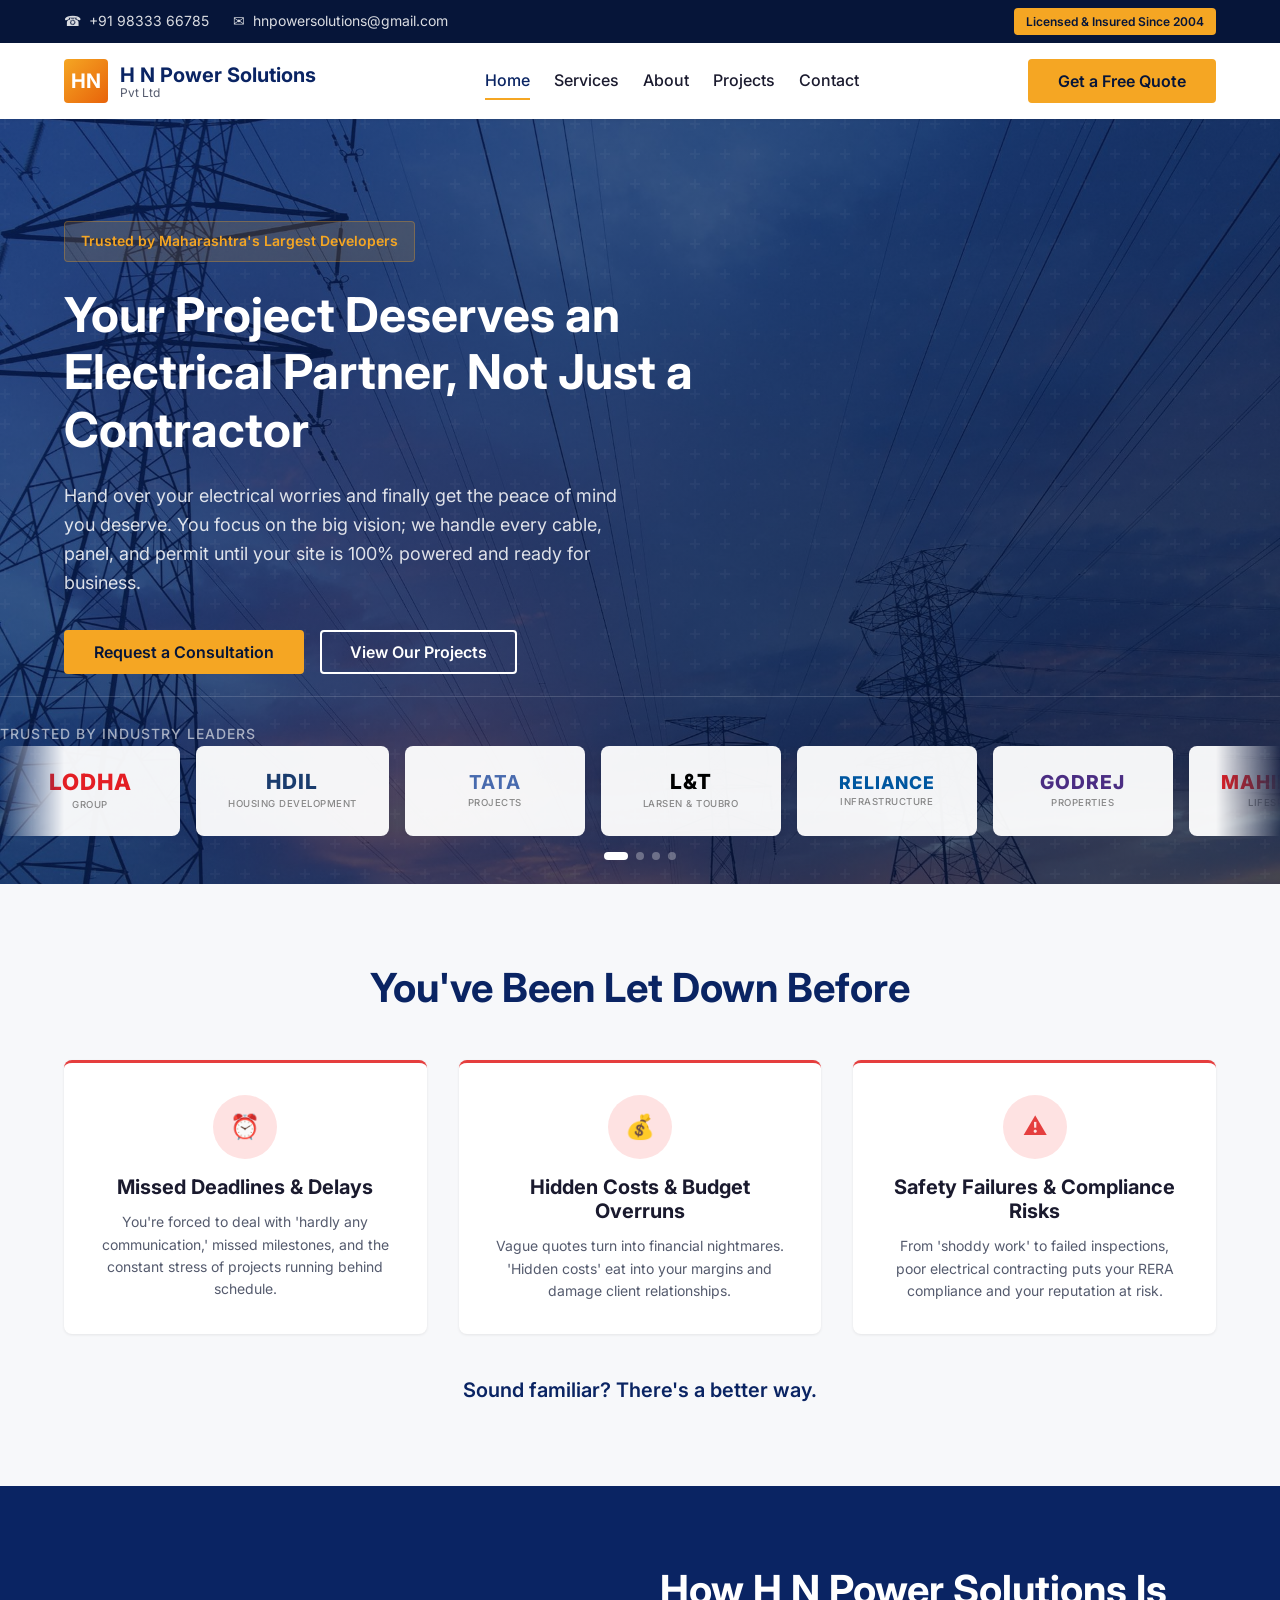
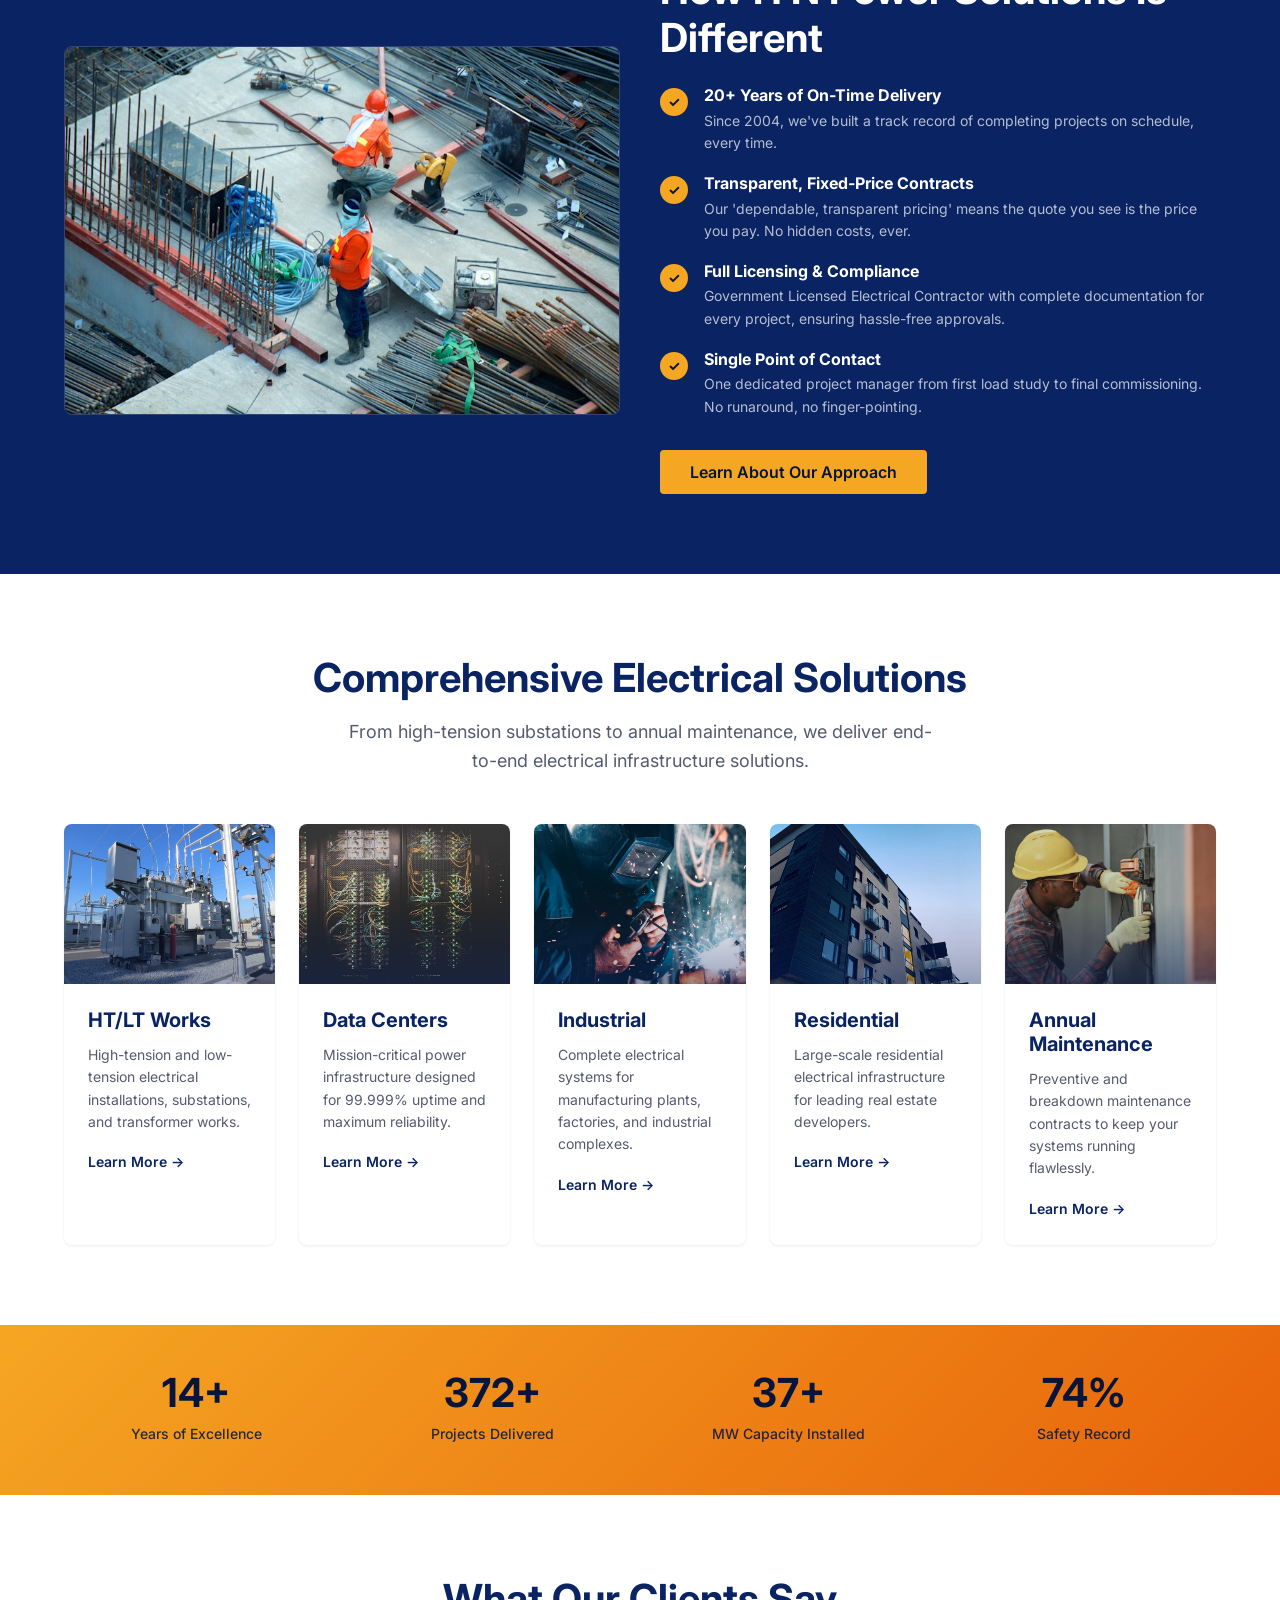
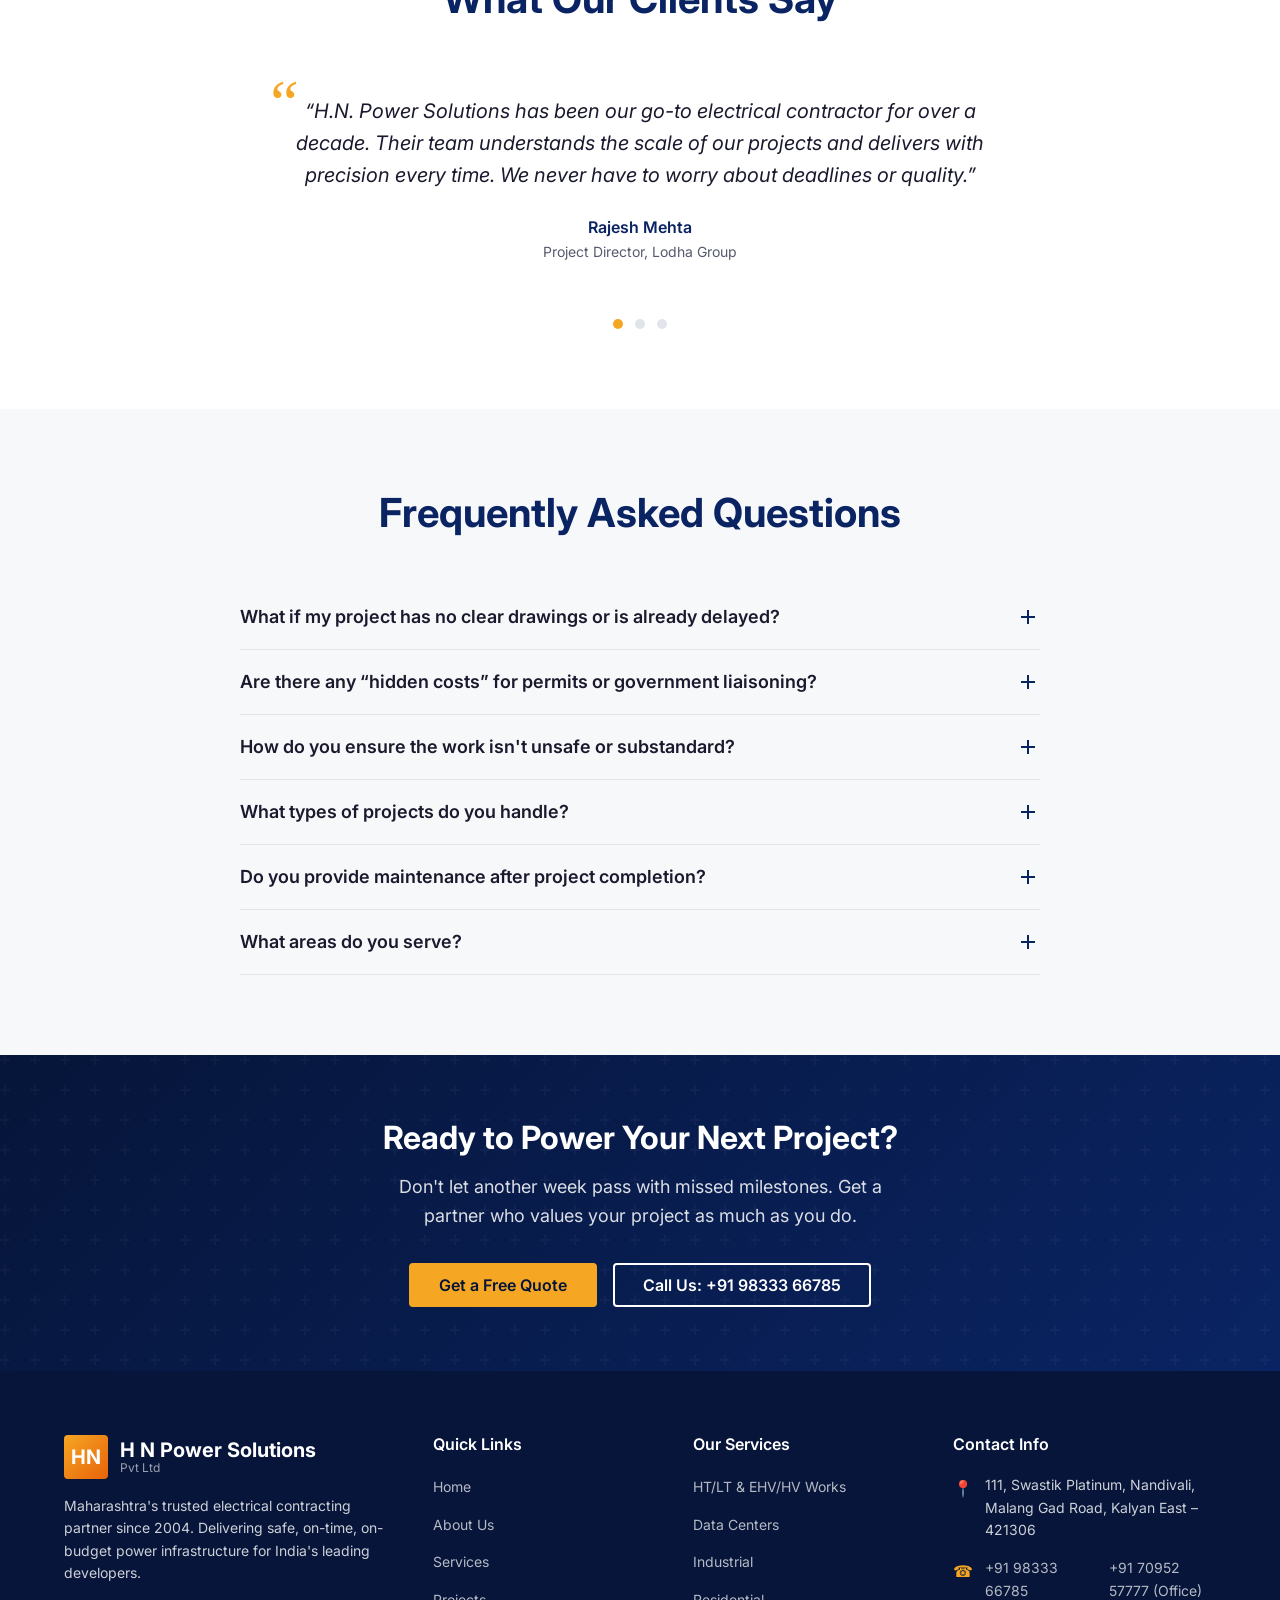
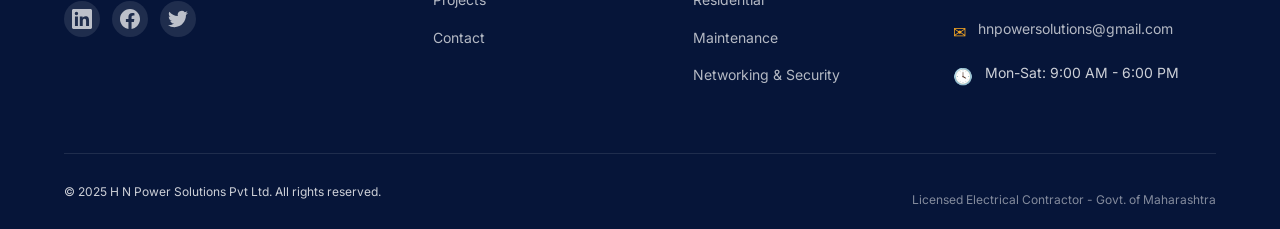
==== index.html @ a81ec9ca "main" ====
<!DOCTYPE html>
<html lang="en">
<head>
  <meta charset="UTF-8">
  <meta name="viewport" content="width=device-width, initial-scale=1.0">
  <meta name="description" content="H N Power Solutions Pvt Ltd - Maharashtra's trusted electrical contracting partner since 2004. HT/LT installations, data centers, industrial & residential electrical infrastructure.">
  <meta name="keywords" content="electrical contractor Mumbai, HT LT installations, electrical infrastructure Maharashtra, data center power, industrial electrical, residential electrical contractor">
  <meta name="author" content="H N Power Solutions Pvt Ltd">
  <meta name="robots" content="index, follow">

  <!-- Open Graph -->
  <meta property="og:title" content="H N Power Solutions Pvt Ltd - Trusted Electrical Contractor Since 2004">
  <meta property="og:description" content="Maharashtra's trusted electrical contracting partner. HT/LT installations, data centers, industrial & residential electrical infrastructure. 20+ years of on-time delivery.">
  <meta property="og:type" content="website">
  <meta property="og:url" content="https://www.hnpowersolutions.com/">
  <meta property="og:image" content="https://www.hnpowersolutions.com/images/og-image.jpg">
  <meta property="og:site_name" content="H N Power Solutions Pvt Ltd">
  <meta property="og:locale" content="en_IN">

  <!-- Twitter Card -->
  <meta name="twitter:card" content="summary_large_image">
  <meta name="twitter:title" content="H N Power Solutions Pvt Ltd - Trusted Electrical Contractor Since 2004">
  <meta name="twitter:description" content="Maharashtra's trusted electrical contracting partner. 20+ years of on-time delivery.">
  <meta name="twitter:image" content="https://www.hnpowersolutions.com/images/og-image.jpg">

  <title>H N Power Solutions Pvt Ltd | Trusted Electrical Contractor Since 2004</title>

  <!-- Canonical -->
  <link rel="canonical" href="https://www.hnpowersolutions.com/">

  <!-- Google Fonts -->
  <link rel="preconnect" href="https://fonts.googleapis.com">
  <link rel="preconnect" href="https://fonts.gstatic.com" crossorigin>
  <link href="https://fonts.googleapis.com/css2?family=Inter:wght@400;500;600;700&display=swap" rel="stylesheet">

  <!-- Stylesheet -->
  <link rel="stylesheet" href="css/style.css">

  <!-- JSON-LD Structured Data -->
  <script type="application/ld+json">
  {
    "@context": "https://schema.org",
    "@type": "LocalBusiness",
    "name": "H N Power Solutions Pvt Ltd",
    "description": "Maharashtra's trusted electrical contracting partner since 2004. Delivering safe, on-time, on-budget power infrastructure.",
    "url": "https://www.hnpowersolutions.com",
    "telephone": "+919833366785",
    "email": "hnpowersolutions@gmail.com",
    "foundingDate": "2004",
    "address": {
      "@type": "PostalAddress",
      "streetAddress": "111, Swastik Platinum, Nandivali, Malang Gad Road, Kalyan East",
      "addressLocality": "Thane District",
      "addressRegion": "Maharashtra",
      "postalCode": "421306",
      "addressCountry": "IN"
    },
    "geo": {
      "@type": "GeoCoordinates",
      "latitude": "19.2437",
      "longitude": "73.1355"
    },
    "openingHours": "Mo-Sa 09:00-18:00",
    "sameAs": [],
    "priceRange": "$$",
    "image": "https://www.hnpowersolutions.com/images/og-image.jpg",
    "areaServed": {
      "@type": "State",
      "name": "Maharashtra"
    },
    "hasOfferCatalog": {
      "@type": "OfferCatalog",
      "name": "Electrical Services",
      "itemListElement": [
        { "@type": "Offer", "itemOffered": { "@type": "Service", "name": "HT/LT Electrical Installations" } },
        { "@type": "Offer", "itemOffered": { "@type": "Service", "name": "Data Center Power Infrastructure" } },
        { "@type": "Offer", "itemOffered": { "@type": "Service", "name": "Industrial Electrical Systems" } },
        { "@type": "Offer", "itemOffered": { "@type": "Service", "name": "Residential Electrical Infrastructure" } },
        { "@type": "Offer", "itemOffered": { "@type": "Service", "name": "Annual Maintenance Contracts" } }
      ]
    }
  }
  </script>
</head>
<body>

  <!-- Skip to Content -->
  <a href="#main-content" class="sr-only">Skip to main content</a>

  <!-- ============================================
       1. TOP BAR
       ============================================ -->
  <div class="top-bar">
    <div class="container">
      <div class="top-bar__info">
        <span class="top-bar__item">
          <span>&#9742;</span>
          <a href="tel:+919833366785">+91 98333 66785</a>
        </span>
        <span class="top-bar__item">
          <span>&#9993;</span>
          <a href="mailto:hnpowersolutions@gmail.com">hnpowersolutions@gmail.com</a>
        </span>
      </div>
      <span class="top-bar__badge">Licensed &amp; Insured Since 2004</span>
    </div>
  </div>

  <!-- ============================================
       2. STICKY HEADER
       ============================================ -->
  <header class="header" role="banner">
    <div class="container">
      <a href="index.html" class="header__logo" aria-label="H N Power Solutions Home">
        <span class="logo-icon">HN</span>
        <span>H N Power Solutions<span class="logo-sub">Pvt Ltd</span></span>
      </a>
      <nav role="navigation" aria-label="Main Navigation">
        <ul class="nav__list">
          <li><a href="index.html" class="nav__link nav__link--active">Home</a></li>
          <li><a href="services.html" class="nav__link">Services</a></li>
          <li><a href="about.html" class="nav__link">About</a></li>
          <li><a href="projects.html" class="nav__link">Projects</a></li>
          <li><a href="contact.html" class="nav__link">Contact</a></li>
        </ul>
      </nav>
      <a href="contact.html" class="btn btn--primary nav__cta">Get a Free Quote</a>
      <button class="hamburger" aria-label="Toggle Menu" aria-expanded="false">
        <span class="hamburger__line"></span>
        <span class="hamburger__line"></span>
        <span class="hamburger__line"></span>
      </button>
    </div>
  </header>

  <!-- ============================================
       3. MOBILE OVERLAY
       ============================================ -->
  <div class="mobile-overlay"></div>

  <!-- ============================================
       MAIN CONTENT
       ============================================ -->
  <main id="main-content">

    <!-- ============================================
         4. HERO SECTION
         ============================================ -->
    <section class="hero" data-animate>
      <div class="hero__bg" role="img" aria-label="Electrical infrastructure project"></div>
      <div class="container">
        <div class="hero__content">
          <span class="hero__eyebrow">Trusted by Maharashtra's Largest Developers</span>
          <h1 class="hero__title">Your Project Deserves an Electrical Partner, Not Just a Contractor</h1>
          <p class="hero__subtitle">Hand over your electrical worries and finally get the peace of mind you deserve. You focus on the big vision; we handle every cable, panel, and permit until your site is 100% powered and ready for business.</p>
          <div class="hero__actions">
            <a href="contact.html" class="btn btn--primary">Request a Consultation</a>
            <a href="projects.html" class="btn btn--outline">View Our Projects</a>
          </div>
        </div>
      </div>
      <div class="hero__clients">
        <span class="hero__clients-label">Trusted by Industry Leaders</span>
            <div class="logo-carousel">
              <div class="logo-carousel__track">
                <!-- First set -->
                <div class="logo-carousel__slide">
                  <div class="logo-card">
                    <span class="logo-card__text" style="color:#E31E24; font-weight:800; font-size:1.4rem;">LODHA</span>
                    <span class="logo-card__sub">GROUP</span>
                  </div>
                </div>
                <div class="logo-carousel__slide">
                  <div class="logo-card">
                    <span class="logo-card__text" style="color:#1A3C6E; font-weight:800; font-size:1.3rem;">HDIL</span>
                    <span class="logo-card__sub">Housing Development</span>
                  </div>
                </div>
                <div class="logo-carousel__slide">
                  <div class="logo-card">
                    <span class="logo-card__text" style="color:#486AAE; font-weight:700; font-size:1.2rem;">TATA</span>
                    <span class="logo-card__sub">Projects</span>
                  </div>
                </div>
                <div class="logo-carousel__slide">
                  <div class="logo-card">
                    <span class="logo-card__text" style="color:#000; font-weight:800; font-size:1.3rem;">L&amp;T</span>
                    <span class="logo-card__sub">Larsen &amp; Toubro</span>
                  </div>
                </div>
                <div class="logo-carousel__slide">
                  <div class="logo-card">
                    <span class="logo-card__text" style="color:#0057A0; font-weight:800; font-size:1.1rem;">RELIANCE</span>
                    <span class="logo-card__sub">Infrastructure</span>
                  </div>
                </div>
                <div class="logo-carousel__slide">
                  <div class="logo-card">
                    <span class="logo-card__text" style="color:#4B2D83; font-weight:800; font-size:1.2rem;">GODREJ</span>
                    <span class="logo-card__sub">Properties</span>
                  </div>
                </div>
                <div class="logo-carousel__slide">
                  <div class="logo-card">
                    <span class="logo-card__text" style="color:#E31E24; font-weight:800; font-size:1.2rem;">MAHINDRA</span>
                    <span class="logo-card__sub">Lifespaces</span>
                  </div>
                </div>
                <div class="logo-carousel__slide">
                  <div class="logo-card">
                    <span class="logo-card__text" style="color:#003B8E; font-weight:800; font-size:1.2rem;">ADANI</span>
                    <span class="logo-card__sub">Realty</span>
                  </div>
                </div>
                <!-- Duplicate set for seamless loop -->
                <div class="logo-carousel__slide">
                  <div class="logo-card">
                    <span class="logo-card__text" style="color:#E31E24; font-weight:800; font-size:1.4rem;">LODHA</span>
                    <span class="logo-card__sub">GROUP</span>
                  </div>
                </div>
                <div class="logo-carousel__slide">
                  <div class="logo-card">
                    <span class="logo-card__text" style="color:#1A3C6E; font-weight:800; font-size:1.3rem;">HDIL</span>
                    <span class="logo-card__sub">Housing Development</span>
                  </div>
                </div>
                <div class="logo-carousel__slide">
                  <div class="logo-card">
                    <span class="logo-card__text" style="color:#486AAE; font-weight:700; font-size:1.2rem;">TATA</span>
                    <span class="logo-card__sub">Projects</span>
                  </div>
                </div>
                <div class="logo-carousel__slide">
                  <div class="logo-card">
                    <span class="logo-card__text" style="color:#000; font-weight:800; font-size:1.3rem;">L&amp;T</span>
                    <span class="logo-card__sub">Larsen &amp; Toubro</span>
                  </div>
                </div>
                <div class="logo-carousel__slide">
                  <div class="logo-card">
                    <span class="logo-card__text" style="color:#0057A0; font-weight:800; font-size:1.1rem;">RELIANCE</span>
                    <span class="logo-card__sub">Infrastructure</span>
                  </div>
                </div>
                <div class="logo-carousel__slide">
                  <div class="logo-card">
                    <span class="logo-card__text" style="color:#4B2D83; font-weight:800; font-size:1.2rem;">GODREJ</span>
                    <span class="logo-card__sub">Properties</span>
                  </div>
                </div>
                <div class="logo-carousel__slide">
                  <div class="logo-card">
                    <span class="logo-card__text" style="color:#E31E24; font-weight:800; font-size:1.2rem;">MAHINDRA</span>
                    <span class="logo-card__sub">Lifespaces</span>
                  </div>
                </div>
                <div class="logo-carousel__slide">
                  <div class="logo-card">
                    <span class="logo-card__text" style="color:#003B8E; font-weight:800; font-size:1.2rem;">ADANI</span>
                    <span class="logo-card__sub">Realty</span>
                  </div>
                </div>
              </div>
            </div>
        <div class="logo-carousel__dots">
          <button class="logo-carousel__dot logo-carousel__dot--active" aria-label="Page 1"></button>
          <button class="logo-carousel__dot" aria-label="Page 2"></button>
          <button class="logo-carousel__dot" aria-label="Page 3"></button>
          <button class="logo-carousel__dot" aria-label="Page 4"></button>
        </div>
      </div>
    </section>

    <!-- ============================================
         5. PROBLEM / AGITATION SECTION
         ============================================ -->
    <section class="section section--light" data-animate>
      <div class="container">
        <div class="section__header">
          <h2>You've Been Let Down Before</h2>
        </div>
        <div class="problems__grid">
          <div class="problem-card" data-animate>
            <div class="problem-card__icon">&#9200;</div>
            <h3>Missed Deadlines &amp; Delays</h3>
            <p>You're forced to deal with 'hardly any communication,' missed milestones, and the constant stress of projects running behind schedule.</p>
          </div>
          <div class="problem-card" data-animate>
            <div class="problem-card__icon">&#128176;</div>
            <h3>Hidden Costs &amp; Budget Overruns</h3>
            <p>Vague quotes turn into financial nightmares. 'Hidden costs' eat into your margins and damage client relationships.</p>
          </div>
          <div class="problem-card" data-animate>
            <div class="problem-card__icon">&#9888;</div>
            <h3>Safety Failures &amp; Compliance Risks</h3>
            <p>From 'shoddy work' to failed inspections, poor electrical contracting puts your RERA compliance and your reputation at risk.</p>
          </div>
        </div>
        <p class="problems__cta text-center">Sound familiar? There's a better way.</p>
      </div>
    </section>

    <!-- ============================================
         6. SOLUTION SECTION
         ============================================ -->
    <section class="section section--dark" data-animate>
      <div class="container">
        <div class="solution__grid">
          <div class="solution__image" data-animate="fade-right">
            <img src="images/solution-team.jpg" alt="H N Power Solutions team working on electrical installation" width="600" height="450" loading="lazy">
          </div>
          <div class="solution__content" data-animate>
            <h2>How H N Power Solutions Is Different</h2>
            <div class="solution__list">
              <div class="solution__item">
                <span class="solution__check">&#10003;</span>
                <div class="solution__item-text">
                  <h4>20+ Years of On-Time Delivery</h4>
                  <p>Since 2004, we've built a track record of completing projects on schedule, every time.</p>
                </div>
              </div>
              <div class="solution__item">
                <span class="solution__check">&#10003;</span>
                <div class="solution__item-text">
                  <h4>Transparent, Fixed-Price Contracts</h4>
                  <p>Our 'dependable, transparent pricing' means the quote you see is the price you pay. No hidden costs, ever.</p>
                </div>
              </div>
              <div class="solution__item">
                <span class="solution__check">&#10003;</span>
                <div class="solution__item-text">
                  <h4>Full Licensing &amp; Compliance</h4>
                  <p>Government Licensed Electrical Contractor with complete documentation for every project, ensuring hassle-free approvals.</p>
                </div>
              </div>
              <div class="solution__item">
                <span class="solution__check">&#10003;</span>
                <div class="solution__item-text">
                  <h4>Single Point of Contact</h4>
                  <p>One dedicated project manager from first load study to final commissioning. No runaround, no finger-pointing.</p>
                </div>
              </div>
            </div>
            <a href="about.html" class="btn btn--primary">Learn About Our Approach</a>
          </div>
        </div>
      </div>
    </section>

    <!-- ============================================
         7. SERVICES OVERVIEW
         ============================================ -->
    <section class="section" data-animate>
      <div class="container">
        <div class="section__header">
          <h2>Comprehensive Electrical Solutions</h2>
          <p>From high-tension substations to annual maintenance, we deliver end-to-end electrical infrastructure solutions.</p>
        </div>
        <div class="services__grid services__grid--five">
          <a href="services.html#htlt" class="service-card" data-animate>
            <div class="service-card__image service-card__image--htlt" role="img" aria-label="HT/LT Works"></div>
            <div class="service-card__body">
              <h3>HT/LT Works</h3>
              <p>High-tension and low-tension electrical installations, substations, and transformer works.</p>
              <span class="service-card__link">Learn More &rarr;</span>
            </div>
          </a>
          <a href="services.html#datacenter" class="service-card" data-animate>
            <div class="service-card__image service-card__image--datacenter" role="img" aria-label="Data Centers"></div>
            <div class="service-card__body">
              <h3>Data Centers</h3>
              <p>Mission-critical power infrastructure designed for 99.999% uptime and maximum reliability.</p>
              <span class="service-card__link">Learn More &rarr;</span>
            </div>
          </a>
          <a href="services.html#industrial" class="service-card" data-animate>
            <div class="service-card__image service-card__image--industrial" role="img" aria-label="Industrial"></div>
            <div class="service-card__body">
              <h3>Industrial</h3>
              <p>Complete electrical systems for manufacturing plants, factories, and industrial complexes.</p>
              <span class="service-card__link">Learn More &rarr;</span>
            </div>
          </a>
          <a href="services.html#residential" class="service-card" data-animate>
            <div class="service-card__image service-card__image--residential" role="img" aria-label="Residential"></div>
            <div class="service-card__body">
              <h3>Residential</h3>
              <p>Large-scale residential electrical infrastructure for leading real estate developers.</p>
              <span class="service-card__link">Learn More &rarr;</span>
            </div>
          </a>
          <a href="services.html#maintenance" class="service-card" data-animate>
            <div class="service-card__image service-card__image--maintenance" role="img" aria-label="Annual Maintenance"></div>
            <div class="service-card__body">
              <h3>Annual Maintenance</h3>
              <p>Preventive and breakdown maintenance contracts to keep your systems running flawlessly.</p>
              <span class="service-card__link">Learn More &rarr;</span>
            </div>
          </a>
        </div>
      </div>
    </section>

    <!-- ============================================
         8. STATS BAR
         ============================================ -->
    <section class="stats" data-animate>
      <div class="container">
        <div class="stats__grid">
          <div class="stat">
            <span class="stat__number" data-counter data-target="20" data-suffix="+">0+</span>
            <span class="stat__label">Years of Excellence</span>
          </div>
          <div class="stat">
            <span class="stat__number" data-counter data-target="500" data-suffix="+">0+</span>
            <span class="stat__label">Projects Delivered</span>
          </div>
          <div class="stat">
            <span class="stat__number" data-counter data-target="50" data-suffix="+">0+</span>
            <span class="stat__label">MW Capacity Installed</span>
          </div>
          <div class="stat">
            <span class="stat__number" data-counter data-target="100" data-suffix="%">0%</span>
            <span class="stat__label">Safety Record</span>
          </div>
        </div>
      </div>
    </section>

    <!-- ============================================
         9. TESTIMONIALS
         ============================================ -->
    <section class="section testimonials" data-animate>
      <div class="container">
        <div class="section__header">
          <h2>What Our Clients Say</h2>
        </div>
        <div class="testimonial-carousel">
          <div class="testimonial-slide testimonial-slide--active">
            <blockquote class="testimonial__quote">
              &ldquo;H.N. Power Solutions has been our go-to electrical contractor for over a decade. Their team understands the scale of our projects and delivers with precision every time. We never have to worry about deadlines or quality.&rdquo;
            </blockquote>
            <div class="testimonial__author">Rajesh Mehta</div>
            <div class="testimonial__role">Project Director, Lodha Group</div>
          </div>
          <div class="testimonial-slide">
            <blockquote class="testimonial__quote">
              &ldquo;When we needed a reliable partner for our data center expansion, H N Power Solutions delivered flawlessly. Their expertise in HT/LT systems and commitment to safety standards is unmatched in the region.&rdquo;
            </blockquote>
            <div class="testimonial__author">Priya Sharma</div>
            <div class="testimonial__role">Facility Manager, Tech Park Mumbai</div>
          </div>
          <div class="testimonial-slide">
            <blockquote class="testimonial__quote">
              &ldquo;What sets H N Power apart is their professionalism. Clean job sites, clear communication, and transparent billing. They treat our projects like their own.&rdquo;
            </blockquote>
            <div class="testimonial__author">Amit Kulkarni</div>
            <div class="testimonial__role">VP Operations, HDIL</div>
          </div>
        </div>
        <div class="testimonial-dots">
          <button class="testimonial-dot testimonial-dot--active" aria-label="Show testimonial 1"></button>
          <button class="testimonial-dot" aria-label="Show testimonial 2"></button>
          <button class="testimonial-dot" aria-label="Show testimonial 3"></button>
        </div>
      </div>
    </section>

    <!-- ============================================
         10. FAQ SECTION
         ============================================ -->
    <section class="section section--light" data-animate>
      <div class="container">
        <div class="section__header">
          <h2>Frequently Asked Questions</h2>
        </div>
        <div class="faq__list">
          <div class="faq__item">
            <button class="faq__question" aria-expanded="false">
              <span>What if my project has no clear drawings or is already delayed?</span>
              <span class="faq__icon"></span>
            </button>
            <div class="faq__answer" role="region">
              <p>We specialize in adaptability. Whether we're working from old drawings or jumping into a fast-track project, our experienced team can track, reconfigure, and reconnect everything properly to get you back on schedule.</p>
            </div>
          </div>
          <div class="faq__item">
            <button class="faq__question" aria-expanded="false">
              <span>Are there any &ldquo;hidden costs&rdquo; for permits or government liaisoning?</span>
              <span class="faq__icon"></span>
            </button>
            <div class="faq__answer" role="region">
              <p>No. Our quotations are easily understandable and inclusive. We handle all coordination with authorities like the CEA for your DG sets and installations, ensuring compliance is baked into the original price.</p>
            </div>
          </div>
          <div class="faq__item">
            <button class="faq__question" aria-expanded="false">
              <span>How do you ensure the work isn't unsafe or substandard?</span>
              <span class="faq__icon"></span>
            </button>
            <div class="faq__answer" role="region">
              <p>Every project undergoes rigorous Testing &amp; Commissioning (T&amp;C) to meet the highest safety standards. We are a Government Licensed Electrical Contractor, and we back our work with a clear warranty so you have absolute peace of mind.</p>
            </div>
          </div>
          <div class="faq__item">
            <button class="faq__question" aria-expanded="false">
              <span>What types of projects do you handle?</span>
              <span class="faq__icon"></span>
            </button>
            <div class="faq__answer" role="region">
              <p>We handle everything from large-scale residential complexes and industrial plants to data centers and infrastructure projects. Our expertise spans HT/LT installations, substations, transformers, panel boards, and complete turnkey electrical solutions.</p>
            </div>
          </div>
          <div class="faq__item">
            <button class="faq__question" aria-expanded="false">
              <span>Do you provide maintenance after project completion?</span>
              <span class="faq__icon"></span>
            </button>
            <div class="faq__answer" role="region">
              <p>Yes. We offer comprehensive Annual Maintenance Contracts (AMC) that include preventive maintenance, breakdown support, compliance auditing, and thermal imaging surveys to ensure your systems run at peak performance.</p>
            </div>
          </div>
          <div class="faq__item">
            <button class="faq__question" aria-expanded="false">
              <span>What areas do you serve?</span>
              <span class="faq__icon"></span>
            </button>
            <div class="faq__answer" role="region">
              <p>We primarily serve the Mumbai Metropolitan Region (MMR), including Navi Mumbai, Kalyan, Thane, and the wider Maharashtra region. For large-scale projects, we operate across India.</p>
            </div>
          </div>
        </div>
      </div>
    </section>

    <!-- ============================================
         11. CTA BANNER
         ============================================ -->
    <section class="cta-banner" data-animate>
      <div class="container text-center">
        <h2>Ready to Power Your Next Project?</h2>
        <p>Don't let another week pass with missed milestones. Get a partner who values your project as much as you do.</p>
        <div class="cta-banner__actions">
          <a href="contact.html" class="btn btn--primary">Get a Free Quote</a>
          <a href="tel:+919833366785" class="btn btn--outline">Call Us: +91 98333 66785</a>
        </div>
      </div>
    </section>

  </main>

  <!-- ============================================
       12. FOOTER
       ============================================ -->
  <footer class="footer" role="contentinfo">
    <div class="container">
      <div class="footer__grid">
        <div class="footer__about">
          <a href="index.html" class="header__logo" aria-label="H N Power Solutions Home">
            <span class="logo-icon">HN</span>
            <span>H N Power Solutions<span class="logo-sub">Pvt Ltd</span></span>
          </a>
          <p>Maharashtra's trusted electrical contracting partner since 2004. Delivering safe, on-time, on-budget power infrastructure for India's leading developers.</p>
          <div class="footer__social">
            <a href="#" aria-label="LinkedIn">
              <svg width="20" height="20" viewBox="0 0 24 24" fill="currentColor"><path d="M20.447 20.452h-3.554v-5.569c0-1.328-.027-3.037-1.852-3.037-1.853 0-2.136 1.445-2.136 2.939v5.667H9.351V9h3.414v1.561h.046c.477-.9 1.637-1.85 3.37-1.85 3.601 0 4.267 2.37 4.267 5.455v6.286zM5.337 7.433a2.062 2.062 0 0 1-2.063-2.065 2.064 2.064 0 1 1 2.063 2.065zm1.782 13.019H3.555V9h3.564v11.452zM22.225 0H1.771C.792 0 0 .774 0 1.729v20.542C0 23.227.792 24 1.771 24h20.451C23.2 24 24 23.227 24 22.271V1.729C24 .774 23.2 0 22.222 0h.003z"/></svg>
            </a>
            <a href="#" aria-label="Facebook">
              <svg width="20" height="20" viewBox="0 0 24 24" fill="currentColor"><path d="M24 12.073c0-6.627-5.373-12-12-12s-12 5.373-12 12c0 5.99 4.388 10.954 10.125 11.854v-8.385H7.078v-3.47h3.047V9.43c0-3.007 1.792-4.669 4.533-4.669 1.312 0 2.686.235 2.686.235v2.953H15.83c-1.491 0-1.956.925-1.956 1.874v2.25h3.328l-.532 3.47h-2.796v8.385C19.612 23.027 24 18.062 24 12.073z"/></svg>
            </a>
            <a href="#" aria-label="Twitter">
              <svg width="20" height="20" viewBox="0 0 24 24" fill="currentColor"><path d="M23.953 4.57a10 10 0 0 1-2.825.775 4.958 4.958 0 0 0 2.163-2.723c-.951.555-2.005.959-3.127 1.184a4.92 4.92 0 0 0-8.384 4.482C7.69 8.095 4.067 6.13 1.64 3.162a4.822 4.822 0 0 0-.666 2.475c0 1.71.87 3.213 2.188 4.096a4.904 4.904 0 0 1-2.228-.616v.06a4.923 4.923 0 0 0 3.946 4.827 4.996 4.996 0 0 1-2.212.085 4.936 4.936 0 0 0 4.604 3.417 9.867 9.867 0 0 1-6.102 2.105c-.39 0-.779-.023-1.17-.067a13.995 13.995 0 0 0 7.557 2.209c9.053 0 13.998-7.496 13.998-13.985 0-.21 0-.42-.015-.63A9.935 9.935 0 0 0 24 4.59z"/></svg>
            </a>
          </div>
        </div>
        <div>
          <h4>Quick Links</h4>
          <ul class="footer__links">
            <li><a href="index.html">Home</a></li>
            <li><a href="about.html">About Us</a></li>
            <li><a href="services.html">Services</a></li>
            <li><a href="projects.html">Projects</a></li>
            <li><a href="contact.html">Contact</a></li>
          </ul>
        </div>
        <div>
          <h4>Our Services</h4>
          <ul class="footer__links">
            <li><a href="services.html#htlt">HT/LT & EHV/HV Works</a></li>
            <li><a href="services.html#datacenter">Data Centers</a></li>
            <li><a href="services.html#industrial">Industrial</a></li>
            <li><a href="services.html#residential">Residential</a></li>
            <li><a href="services.html#maintenance">Maintenance</a></li>
            <li><a href="services.html#industrial">Networking & Security</a></li>
          </ul>
        </div>
        <div>
          <h4>Contact Info</h4>
          <div class="footer__contact-item">
            <span class="icon">&#128205;</span>
            <span>111, Swastik Platinum, Nandivali,<br>Malang Gad Road, Kalyan East – 421306</span>
          </div>
          <div class="footer__contact-item">
            <span class="icon">&#9742;</span>
            <a href="tel:+919833366785">+91 98333 66785</a><br>
            <a href="tel:+917095257777" style="margin-left:1.5rem;">+91 70952 57777 (Office)</a>
          </div>
          <div class="footer__contact-item">
            <span class="icon">&#9993;</span>
            <a href="mailto:hnpowersolutions@gmail.com">hnpowersolutions@gmail.com</a>
          </div>
          <div class="footer__contact-item">
            <span class="icon">&#128339;</span>
            <span>Mon-Sat: 9:00 AM - 6:00 PM</span>
          </div>
        </div>
      </div>
      <div class="footer__bottom">
        <p>&copy; 2025 H N Power Solutions Pvt Ltd. All rights reserved.</p>
        <p class="footer__license">Licensed Electrical Contractor - Govt. of Maharashtra</p>
      </div>
    </div>
  </footer>

  <!-- ============================================
       13. STICKY MOBILE CTA BAR
       ============================================ -->
  <div class="mobile-cta">
    <a href="tel:+919833366785" class="btn btn--secondary btn--sm">Call Now</a>
    <a href="contact.html" class="btn btn--primary btn--sm">Get Quote</a>
  </div>

  <!-- ============================================
       14. BACK TO TOP BUTTON
       ============================================ -->
  <button class="back-to-top" aria-label="Back to top">&uarr;</button>

  <!-- JavaScript -->
  <script src="js/main.js"></script>
</body>
</html>
---- css/style.css ----
/* ============================================
   0. CSS CUSTOM PROPERTIES (DESIGN TOKENS)
   ============================================ */
:root {
  /* Colors */
  --color-primary: #0A2463;
  --color-primary-dark: #061539;
  --color-primary-light: #1B3A8C;
  --color-accent: #F5A623;
  --color-accent-dark: #D4891A;
  --color-secondary: #E8630A;
  --color-success: #2D8F4E;
  --color-text: #1A1A2E;
  --color-text-light: #555B6E;
  --color-text-muted: #8D93A1;
  --color-bg: #FFFFFF;
  --color-bg-light: #F7F8FA;
  --color-bg-dark: #0A2463;
  --color-border: #E1E4E8;

  /* Typography */
  --font-family: 'Inter', -apple-system, BlinkMacSystemFont, 'Segoe UI', Roboto, sans-serif;
  --fs-xs: 0.75rem;
  --fs-sm: 0.875rem;
  --fs-base: 1rem;
  --fs-md: 1.125rem;
  --fs-lg: 1.25rem;
  --fs-xl: 1.5rem;
  --fs-2xl: 2rem;
  --fs-3xl: 2.5rem;
  --fs-4xl: 3rem;
  --lh-body: 1.6;
  --lh-heading: 1.2;

  /* Spacing */
  --space-1: 0.25rem;
  --space-2: 0.5rem;
  --space-3: 0.75rem;
  --space-4: 1rem;
  --space-5: 1.25rem;
  --space-6: 1.5rem;
  --space-8: 2rem;
  --space-10: 2.5rem;
  --space-12: 3rem;
  --space-16: 4rem;
  --space-20: 5rem;
  --space-24: 6rem;

  /* Shadows */
  --shadow-sm: 0 1px 3px rgba(0,0,0,0.08);
  --shadow-md: 0 4px 12px rgba(0,0,0,0.1);
  --shadow-lg: 0 8px 30px rgba(0,0,0,0.12);

  /* Radius */
  --radius-sm: 4px;
  --radius-md: 8px;
  --radius-lg: 16px;

  /* Transitions */
  --transition-fast: 0.2s ease;
  --transition-base: 0.3s ease;
  --transition-slow: 0.5s ease;
}

/* ============================================
   1. RESET & BASE
   ============================================ */
*, *::before, *::after {
  box-sizing: border-box;
  margin: 0;
  padding: 0;
}

html {
  scroll-behavior: smooth;
  scroll-padding-top: 80px;
  overflow-x: hidden;
}

body {
  font-family: var(--font-family);
  font-size: var(--fs-base);
  line-height: var(--lh-body);
  color: var(--color-text);
  background-color: var(--color-bg);
  -webkit-font-smoothing: antialiased;
  -moz-osx-font-smoothing: grayscale;
  overflow-x: hidden;
}

img {
  max-width: 100%;
  height: auto;
  display: block;
}

a {
  color: var(--color-primary);
  text-decoration: none;
  transition: color var(--transition-fast);
}

a:hover {
  color: var(--color-accent);
}

ul, ol {
  list-style: none;
}

h1, h2, h3, h4, h5, h6 {
  line-height: var(--lh-heading);
  color: var(--color-primary);
  font-weight: 700;
}

h1 { font-size: var(--fs-3xl); }
h2 { font-size: var(--fs-2xl); }
h3 { font-size: var(--fs-xl); }
h4 { font-size: var(--fs-lg); }

p + p { margin-top: var(--space-4); }

/* Utilities */
.container {
  width: 100%;
  max-width: 1200px;
  margin: 0 auto;
  padding: 0 var(--space-6);
}

.sr-only {
  position: absolute;
  width: 1px;
  height: 1px;
  padding: 0;
  margin: -1px;
  overflow: hidden;
  clip: rect(0,0,0,0);
  white-space: nowrap;
  border: 0;
}

.text-center { text-align: center; }

.section {
  padding: var(--space-16) 0;
}

.section--light {
  background-color: var(--color-bg-light);
}

.section--dark {
  background-color: var(--color-bg-dark);
  color: #fff;
}

.section--dark h2,
.section--dark h3,
.section--dark h4 {
  color: #fff;
}

.section__header {
  text-align: center;
  margin-bottom: var(--space-12);
}

.section__header p {
  color: var(--color-text-light);
  font-size: var(--fs-md);
  max-width: 600px;
  margin: var(--space-4) auto 0;
}

.section--dark .section__header p {
  color: rgba(255,255,255,0.8);
}

/* ============================================
   2. BUTTONS
   ============================================ */
.btn {
  display: inline-flex;
  align-items: center;
  justify-content: center;
  gap: var(--space-2);
  padding: 0.75rem 1.75rem;
  font-family: var(--font-family);
  font-size: var(--fs-base);
  font-weight: 600;
  border-radius: var(--radius-sm);
  border: 2px solid transparent;
  cursor: pointer;
  transition: all var(--transition-fast);
  text-decoration: none;
  line-height: 1;
}

.btn--primary {
  background-color: var(--color-accent);
  color: var(--color-primary-dark);
  border-color: var(--color-accent);
}

.btn--primary:hover {
  background-color: var(--color-accent-dark);
  border-color: var(--color-accent-dark);
  color: #fff;
}

.btn--secondary {
  background-color: var(--color-primary);
  color: #fff;
  border-color: var(--color-primary);
}

.btn--secondary:hover {
  background-color: var(--color-primary-light);
  border-color: var(--color-primary-light);
  color: #fff;
}

.btn--outline {
  background-color: transparent;
  color: #fff;
  border-color: #fff;
}

.btn--outline:hover {
  background-color: #fff;
  color: var(--color-primary);
}

.btn--outline-dark {
  background-color: transparent;
  color: var(--color-primary);
  border-color: var(--color-primary);
}

.btn--outline-dark:hover {
  background-color: var(--color-primary);
  color: #fff;
}

.btn--lg {
  padding: 1rem 2.25rem;
  font-size: var(--fs-md);
}

.btn--sm {
  padding: 0.5rem 1.25rem;
  font-size: var(--fs-sm);
}

/* ============================================
   3. HEADER & NAVIGATION
   ============================================ */
.top-bar {
  background-color: var(--color-primary-dark);
  color: rgba(255,255,255,0.85);
  font-size: var(--fs-sm);
  padding: var(--space-2) 0;
}

.top-bar .container {
  display: flex;
  justify-content: space-between;
  align-items: center;
  flex-wrap: wrap;
  gap: var(--space-2);
}

.top-bar__info {
  display: flex;
  align-items: center;
  gap: var(--space-6);
}

.top-bar__item {
  display: flex;
  align-items: center;
  gap: var(--space-2);
}

.top-bar__item a {
  color: rgba(255,255,255,0.85);
}

.top-bar__item a:hover {
  color: var(--color-accent);
}

.top-bar__badge {
  background-color: var(--color-accent);
  color: var(--color-primary-dark);
  padding: var(--space-1) var(--space-3);
  border-radius: var(--radius-sm);
  font-weight: 600;
  font-size: var(--fs-xs);
}

.header {
  background-color: #fff;
  position: sticky;
  top: 0;
  z-index: 1000;
  transition: all var(--transition-base);
  box-shadow: var(--shadow-sm);
}

.header--scrolled {
  box-shadow: var(--shadow-md);
}

.header .container {
  display: flex;
  align-items: center;
  justify-content: space-between;
  padding-top: var(--space-4);
  padding-bottom: var(--space-4);
}

.header__logo {
  display: flex;
  align-items: center;
  gap: var(--space-3);
  font-size: var(--fs-lg);
  font-weight: 700;
  color: var(--color-primary);
  text-decoration: none;
}

.header__logo:hover {
  color: var(--color-primary);
}

.logo-icon {
  width: 44px;
  height: 44px;
  background: linear-gradient(135deg, var(--color-accent), var(--color-secondary));
  border-radius: var(--radius-sm);
  display: flex;
  align-items: center;
  justify-content: center;
  color: #fff;
  font-weight: 700;
  font-size: var(--fs-lg);
}

.header__logo span {
  display: flex;
  flex-direction: column;
  line-height: 1.1;
}

.header__logo .logo-sub {
  font-size: var(--fs-xs);
  font-weight: 400;
  color: var(--color-text-light);
}

.nav {
  display: flex;
  align-items: center;
  gap: var(--space-8);
}

.nav__list {
  display: flex;
  align-items: center;
  gap: var(--space-6);
}

.nav__link {
  font-weight: 500;
  color: var(--color-text);
  padding: var(--space-2) 0;
  position: relative;
  transition: color var(--transition-fast);
}

.nav__link::after {
  content: '';
  position: absolute;
  bottom: -2px;
  left: 0;
  width: 0;
  height: 2px;
  background-color: var(--color-accent);
  transition: width var(--transition-fast);
}

.nav__link:hover,
.nav__link--active {
  color: var(--color-primary);
}

.nav__link:hover::after,
.nav__link--active::after {
  width: 100%;
}

.nav__cta {
  display: none;
}

.hamburger {
  display: none;
  flex-direction: column;
  gap: 5px;
  background: none;
  border: none;
  cursor: pointer;
  padding: var(--space-2);
  z-index: 1001;
}

.hamburger__line {
  display: block;
  width: 24px;
  height: 2px;
  background-color: var(--color-text);
  transition: all var(--transition-fast);
}

.hamburger--active .hamburger__line:nth-child(1) {
  transform: rotate(45deg) translate(5px, 5px);
}

.hamburger--active .hamburger__line:nth-child(2) {
  opacity: 0;
}

.hamburger--active .hamburger__line:nth-child(3) {
  transform: rotate(-45deg) translate(5px, -5px);
}

/* Mobile Navigation */
@media (max-width: 991px) {
  .top-bar {
    display: none;
  }

  .nav__list {
    position: fixed;
    top: 0;
    right: -100%;
    width: 280px;
    height: 100vh;
    background-color: #fff;
    flex-direction: column;
    align-items: flex-start;
    padding: 5rem var(--space-8) var(--space-8);
    box-shadow: var(--shadow-lg);
    transition: right var(--transition-base);
    gap: 0;
    z-index: 1000;
  }

  .nav__list--open {
    right: 0;
  }

  .nav__list li {
    width: 100%;
  }

  .nav__link {
    display: block;
    padding: var(--space-4) 0;
    border-bottom: 1px solid var(--color-border);
    font-size: var(--fs-md);
  }

  .nav__cta {
    display: none;
  }

  .hamburger {
    display: flex;
  }

  .mobile-overlay {
    position: fixed;
    top: 0;
    left: 0;
    width: 100%;
    height: 100%;
    background-color: rgba(0,0,0,0.5);
    z-index: 999;
    opacity: 0;
    visibility: hidden;
    transition: all var(--transition-base);
  }

  .mobile-overlay--visible {
    opacity: 1;
    visibility: visible;
  }
}

@media (min-width: 992px) {
  .nav__cta {
    display: inline-flex;
  }
}

/* ============================================
   4. HERO SECTION
   ============================================ */
.hero {
  position: relative;
  padding: var(--space-20) 0 0;
  min-height: 85vh;
  display: flex;
  flex-direction: column;
  justify-content: center;
  overflow: hidden;
}

.hero__bg {
  position: absolute;
  inset: 0;
  background: url('../images/hero-bg.jpg') center center / cover no-repeat;
  z-index: 0;
  animation: kenBurns 25s ease-in-out infinite;
}

.hero__bg::before {
  content: '';
  position: absolute;
  inset: 0;
  background: linear-gradient(135deg, rgba(10,36,99,0.7) 0%, rgba(6,21,57,0.75) 100%);
  z-index: 1;
}

.hero__bg::after {
  content: '';
  position: absolute;
  inset: 0;
  background: url("data:image/svg+xml,%3Csvg width='60' height='60' viewBox='0 0 60 60' xmlns='http://www.w3.org/2000/svg'%3E%3Cg fill='none' fill-rule='evenodd'%3E%3Cg fill='%23ffffff' fill-opacity='0.03'%3E%3Cpath d='M36 34v-4h-2v4h-4v2h4v4h2v-4h4v-2h-4zm0-30V0h-2v4h-4v2h4v4h2V6h4V4h-4zM6 34v-4H4v4H0v2h4v4h2v-4h4v-2H6zM6 4V0H4v4H0v2h4v4h2V6h4V4H6z'/%3E%3C/g%3E%3C/g%3E%3C/svg%3E");
  z-index: 2;
}

@keyframes kenBurns {
  0% { transform: scale(1); }
  50% { transform: scale(1.1); }
  100% { transform: scale(1); }
}

.hero .container {
  position: relative;
  z-index: 3;
  flex: 1;
  display: flex;
  align-items: center;
}

.hero__content {
  max-width: 680px;
  color: #fff;
}

.hero__eyebrow {
  display: inline-block;
  background-color: rgba(245,166,35,0.15);
  color: var(--color-accent);
  padding: var(--space-2) var(--space-4);
  border-radius: var(--radius-sm);
  font-size: var(--fs-sm);
  font-weight: 600;
  margin-bottom: var(--space-6);
  border: 1px solid rgba(245,166,35,0.3);
}

.hero__title {
  font-size: var(--fs-3xl);
  color: #fff;
  margin-bottom: var(--space-6);
  font-weight: 700;
}

.hero__subtitle {
  font-size: var(--fs-md);
  color: rgba(255,255,255,0.85);
  margin-bottom: var(--space-8);
  line-height: var(--lh-body);
  max-width: 560px;
}

.hero__actions {
  display: flex;
  gap: var(--space-4);
  flex-wrap: wrap;
}

.hero__clients {
  position: relative;
  z-index: 3;
  padding-top: var(--space-6);
  padding-bottom: var(--space-6);
  border-top: 1px solid rgba(255,255,255,0.15);
  width: 100%;
}

.hero__clients-label {
  font-size: var(--fs-sm);
  color: rgba(255,255,255,0.6);
  margin-bottom: var(--space-4);
  text-transform: uppercase;
  letter-spacing: 1px;
  font-weight: 500;
  text-align: center;
}

/* Logo Carousel */
.logo-carousel {
  overflow: hidden;
  width: 100%;
  position: relative;
  mask-image: linear-gradient(to right, transparent 0%, black 5%, black 95%, transparent 100%);
  -webkit-mask-image: linear-gradient(to right, transparent 0%, black 5%, black 95%, transparent 100%);
}

.logo-carousel__track {
  display: flex;
  gap: var(--space-4);
  animation: logoScroll 30s linear infinite;
  width: max-content;
}

.logo-carousel__track:hover {
  animation-play-state: paused;
}

@keyframes logoScroll {
  0% {
    transform: translateX(0);
  }
  100% {
    transform: translateX(-50%);
  }
}

.logo-carousel__slide {
  flex-shrink: 0;
}

.logo-card {
  background: rgba(255,255,255,0.95);
  border-radius: var(--radius-md);
  padding: var(--space-4) var(--space-6);
  min-width: 150px;
  height: 80px;
  display: flex;
  flex-direction: column;
  align-items: center;
  justify-content: center;
  gap: 2px;
  box-shadow: 0 2px 8px rgba(0,0,0,0.08);
  transition: transform var(--transition-fast), box-shadow var(--transition-fast);
  cursor: default;
}

.logo-card:hover {
  transform: translateY(-2px);
  box-shadow: 0 4px 16px rgba(0,0,0,0.15);
}

.logo-card__text {
  font-family: var(--font-family);
  letter-spacing: 1px;
  line-height: 1.1;
}

.logo-card__sub {
  font-size: 0.6rem;
  color: #888;
  text-transform: uppercase;
  letter-spacing: 0.5px;
  font-weight: 500;
}

.logo-carousel__dots {
  display: flex;
  justify-content: center;
  gap: var(--space-2);
  margin-top: var(--space-4);
}

.logo-carousel__dot {
  width: 8px;
  height: 8px;
  border-radius: 50%;
  background-color: rgba(255,255,255,0.3);
  border: none;
  cursor: pointer;
  padding: 0;
  transition: all var(--transition-fast);
}

.logo-carousel__dot--active {
  background-color: #fff;
  width: 24px;
  border-radius: 4px;
}

@media (min-width: 768px) {
  .logo-card {
    min-width: 180px;
    height: 90px;
    padding: var(--space-5) var(--space-8);
  }
}

/* ============================================
   5. PROBLEM / AGITATION SECTION
   ============================================ */
.problems__grid {
  display: grid;
  grid-template-columns: 1fr;
  gap: var(--space-8);
}

.problem-card {
  text-align: center;
  padding: var(--space-8);
  background: #fff;
  border-radius: var(--radius-md);
  box-shadow: var(--shadow-sm);
  border-top: 3px solid #E53E3E;
  transition: transform var(--transition-fast), box-shadow var(--transition-fast);
}

.problem-card:hover {
  transform: translateY(-4px);
  box-shadow: var(--shadow-md);
}

.problem-card__icon {
  width: 64px;
  height: 64px;
  border-radius: 50%;
  background-color: #FEE2E2;
  color: #E53E3E;
  display: flex;
  align-items: center;
  justify-content: center;
  margin: 0 auto var(--space-4);
  font-size: var(--fs-xl);
}

.problem-card h3 {
  color: var(--color-text);
  margin-bottom: var(--space-3);
  font-size: var(--fs-lg);
}

.problem-card p {
  color: var(--color-text-light);
  font-size: var(--fs-sm);
}

.problems__cta {
  text-align: center;
  margin-top: var(--space-10);
  font-size: var(--fs-lg);
  font-weight: 600;
  color: var(--color-primary);
}

/* ============================================
   6. SOLUTION SECTION
   ============================================ */
.solution__grid {
  display: grid;
  grid-template-columns: 1fr;
  gap: var(--space-10);
  align-items: center;
}

.solution__image {
  width: 100%;
  border-radius: var(--radius-md);
  overflow: hidden;
  border: 1px solid rgba(255,255,255,0.15);
}

.solution__image img {
  width: 100%;
  height: 100%;
  object-fit: cover;
  display: block;
}

.solution__content h2 {
  margin-bottom: var(--space-6);
}

.solution__content > p {
  color: rgba(255,255,255,0.85);
  margin-bottom: var(--space-6);
}

.solution__list {
  display: flex;
  flex-direction: column;
  gap: var(--space-5);
  margin-bottom: var(--space-8);
}

.solution__item {
  display: flex;
  align-items: flex-start;
  gap: var(--space-4);
}

.solution__check {
  flex-shrink: 0;
  width: 28px;
  height: 28px;
  background-color: var(--color-accent);
  border-radius: 50%;
  display: flex;
  align-items: center;
  justify-content: center;
  color: var(--color-primary-dark);
  font-weight: 700;
  font-size: var(--fs-sm);
  margin-top: 2px;
}

.solution__item-text h4 {
  margin-bottom: var(--space-1);
  font-size: var(--fs-base);
}

.solution__item-text p {
  color: rgba(255,255,255,0.7);
  font-size: var(--fs-sm);
}

/* ============================================
   7. SERVICES OVERVIEW
   ============================================ */
.services__grid {
  display: grid;
  grid-template-columns: 1fr;
  gap: var(--space-6);
}

.service-card {
  background: #fff;
  border-radius: var(--radius-md);
  overflow: hidden;
  box-shadow: var(--shadow-sm);
  transition: transform var(--transition-fast), box-shadow var(--transition-fast);
}

.service-card:hover {
  transform: translateY(-6px);
  box-shadow: var(--shadow-md);
}

.service-card__image {
  height: 200px;
  display: flex;
  align-items: center;
  justify-content: center;
  color: rgba(255,255,255,0.9);
  font-size: var(--fs-sm);
  font-weight: 500;
  position: relative;
}

.service-card__image::after {
  content: '';
  position: absolute;
  inset: 0;
  background: linear-gradient(to top, rgba(10,36,99,0.4) 0%, transparent 50%);
  transition: opacity var(--transition-base);
}

.service-card__image--htlt {
  background: url('../images/services/ht-lt.jpg') center center / cover no-repeat;
}
.service-card__image--datacenter {
  background: url('../images/services/data-center.jpg') center center / cover no-repeat;
}
.service-card__image--industrial {
  background: url('../images/services/industrial.jpg') center center / cover no-repeat;
}
.service-card__image--residential {
  background: url('../images/services/residential.jpg') center center / cover no-repeat;
}
.service-card__image--maintenance {
  background: url('../images/services/maintenance.jpg') center center / cover no-repeat;
}

.service-card__body {
  padding: var(--space-6);
}

.service-card__body h3 {
  margin-bottom: var(--space-3);
  font-size: var(--fs-lg);
}

.service-card__body p {
  color: var(--color-text-light);
  font-size: var(--fs-sm);
  margin-bottom: var(--space-4);
}

.service-card__link {
  display: inline-flex;
  align-items: center;
  gap: var(--space-2);
  font-weight: 600;
  font-size: var(--fs-sm);
  color: var(--color-primary);
}

.service-card__link:hover {
  color: var(--color-accent);
}

/* ============================================
   8. STATS BAR
   ============================================ */
.stats {
  background: linear-gradient(135deg, var(--color-accent), var(--color-secondary));
  padding: var(--space-12) 0;
}

.stats__grid {
  display: grid;
  grid-template-columns: repeat(2, 1fr);
  gap: var(--space-8);
  text-align: center;
}

.stat {
  color: var(--color-primary-dark);
}

.stat__number {
  font-size: var(--fs-3xl);
  font-weight: 700;
  display: block;
  line-height: 1;
  margin-bottom: var(--space-2);
}

.stat__label {
  font-size: var(--fs-sm);
  font-weight: 500;
  opacity: 0.85;
}

/* ============================================
   9. TESTIMONIALS
   ============================================ */
.testimonials .section__header {
  margin-bottom: var(--space-10);
}

.testimonial-carousel {
  position: relative;
  max-width: 800px;
  margin: 0 auto;
  overflow: hidden;
}

.testimonial-slide {
  display: none;
  text-align: center;
  padding: var(--space-8);
  animation: fadeIn 0.5s ease;
}

.testimonial-slide--active {
  display: block;
}

@keyframes fadeIn {
  from { opacity: 0; transform: translateY(10px); }
  to { opacity: 1; transform: translateY(0); }
}

.testimonial__quote {
  font-size: var(--fs-lg);
  color: var(--color-text);
  line-height: var(--lh-body);
  margin-bottom: var(--space-6);
  font-style: italic;
  position: relative;
  padding: 0 var(--space-4);
}

.testimonial__quote::before {
  content: '\201C';
  font-size: 4rem;
  color: var(--color-accent);
  position: absolute;
  top: -1.5rem;
  left: -0.5rem;
  font-family: Georgia, serif;
  line-height: 1;
}

.testimonial__author {
  font-weight: 600;
  color: var(--color-primary);
}

.testimonial__role {
  font-size: var(--fs-sm);
  color: var(--color-text-light);
}

.testimonial-dots {
  display: flex;
  justify-content: center;
  gap: var(--space-3);
  margin-top: var(--space-6);
}

.testimonial-dot {
  width: 10px;
  height: 10px;
  border-radius: 50%;
  background-color: var(--color-border);
  border: none;
  cursor: pointer;
  transition: background-color var(--transition-fast);
  padding: 0;
}

.testimonial-dot--active {
  background-color: var(--color-accent);
}

/* ============================================
   10. FAQ ACCORDION
   ============================================ */
.faq__list {
  max-width: 800px;
  margin: 0 auto;
}

.faq__item {
  border-bottom: 1px solid var(--color-border);
}

.faq__question {
  width: 100%;
  display: flex;
  align-items: center;
  justify-content: space-between;
  padding: var(--space-5) 0;
  background: none;
  border: none;
  cursor: pointer;
  font-family: var(--font-family);
  font-size: var(--fs-md);
  font-weight: 600;
  color: var(--color-text);
  text-align: left;
  gap: var(--space-4);
  transition: color var(--transition-fast);
}

.faq__question:hover {
  color: var(--color-primary);
}

.faq__icon {
  flex-shrink: 0;
  width: 24px;
  height: 24px;
  position: relative;
  transition: transform var(--transition-base);
}

.faq__icon::before,
.faq__icon::after {
  content: '';
  position: absolute;
  background-color: var(--color-primary);
  transition: transform var(--transition-base);
}

.faq__icon::before {
  width: 14px;
  height: 2px;
  top: 50%;
  left: 50%;
  transform: translate(-50%, -50%);
}

.faq__icon::after {
  width: 2px;
  height: 14px;
  top: 50%;
  left: 50%;
  transform: translate(-50%, -50%);
}

.faq__item--open .faq__icon::after {
  transform: translate(-50%, -50%) rotate(90deg);
}

.faq__answer {
  max-height: 0;
  overflow: hidden;
  transition: max-height var(--transition-base);
}

.faq__answer-inner,
.faq__answer > p {
  padding: 0 0 var(--space-6);
  color: var(--color-text-light);
  line-height: var(--lh-body);
}

/* ============================================
   11. CTA BANNER
   ============================================ */
.cta-banner {
  background: linear-gradient(135deg, var(--color-primary-dark), var(--color-primary));
  padding: var(--space-16) 0;
  text-align: center;
  position: relative;
  overflow: hidden;
}

.cta-banner::before {
  content: '';
  position: absolute;
  inset: 0;
  background: url("data:image/svg+xml,%3Csvg width='60' height='60' viewBox='0 0 60 60' xmlns='http://www.w3.org/2000/svg'%3E%3Cg fill='none' fill-rule='evenodd'%3E%3Cg fill='%23ffffff' fill-opacity='0.03'%3E%3Cpath d='M36 34v-4h-2v4h-4v2h4v4h2v-4h4v-2h-4zm0-30V0h-2v4h-4v2h4v4h2V6h4V4h-4zM6 34v-4H4v4H0v2h4v4h2v-4h4v-2H6zM6 4V0H4v4H0v2h4v4h2V6h4V4H6z'/%3E%3C/g%3E%3C/g%3E%3C/svg%3E");
}

.cta-banner .container {
  position: relative;
  z-index: 1;
}

.cta-banner h2 {
  font-size: var(--fs-2xl);
  color: #fff;
  margin-bottom: var(--space-4);
}

.cta-banner p {
  color: rgba(255,255,255,0.85);
  font-size: var(--fs-md);
  margin-bottom: var(--space-8);
  max-width: 500px;
  margin-left: auto;
  margin-right: auto;
}

.cta-banner__actions {
  display: flex;
  justify-content: center;
  gap: var(--space-4);
  flex-wrap: wrap;
}

/* ============================================
   12. FOOTER
   ============================================ */
.footer {
  background-color: var(--color-primary-dark);
  color: rgba(255,255,255,0.8);
  padding: var(--space-16) 0 0;
}

.footer__grid {
  display: grid;
  grid-template-columns: 1fr;
  gap: var(--space-10);
  padding-bottom: var(--space-12);
}

.footer__about .header__logo {
  color: #fff;
  margin-bottom: var(--space-4);
}

.footer__about .header__logo .logo-sub {
  color: rgba(255,255,255,0.6);
}

.footer__about > p {
  font-size: var(--fs-sm);
  margin-bottom: var(--space-4);
}

.footer__social {
  display: flex;
  gap: var(--space-3);
}

.footer__social a {
  width: 36px;
  height: 36px;
  border-radius: 50%;
  background-color: rgba(255,255,255,0.1);
  display: flex;
  align-items: center;
  justify-content: center;
  color: rgba(255,255,255,0.7);
  font-size: var(--fs-sm);
  transition: all var(--transition-fast);
}

.footer__social a:hover {
  background-color: var(--color-accent);
  color: var(--color-primary-dark);
}

.footer h4 {
  color: #fff;
  font-size: var(--fs-base);
  margin-bottom: var(--space-5);
  font-weight: 600;
}

.footer__links li {
  margin-bottom: var(--space-3);
}

.footer__links a {
  color: rgba(255,255,255,0.7);
  font-size: var(--fs-sm);
  transition: color var(--transition-fast);
}

.footer__links a:hover {
  color: var(--color-accent);
}

.footer__contact-item {
  display: flex;
  align-items: flex-start;
  gap: var(--space-3);
  margin-bottom: var(--space-4);
  font-size: var(--fs-sm);
}

.footer__contact-item .icon {
  color: var(--color-accent);
  font-size: var(--fs-base);
  flex-shrink: 0;
  margin-top: 2px;
}

.footer__contact-item a {
  color: rgba(255,255,255,0.7);
}

.footer__contact-item a:hover {
  color: var(--color-accent);
}

.footer__bottom {
  border-top: 1px solid rgba(255,255,255,0.1);
  padding: var(--space-5) 0;
  display: flex;
  justify-content: space-between;
  align-items: center;
  flex-wrap: wrap;
  gap: var(--space-4);
  font-size: var(--fs-xs);
}

.footer__bottom a {
  color: rgba(255,255,255,0.5);
}

.footer__bottom a:hover {
  color: var(--color-accent);
}

.footer__license {
  color: rgba(255,255,255,0.5);
}

/* ============================================
   13. PAGE HERO (Inner Pages)
   ============================================ */
.page-hero {
  background: url('../images/hero-bg.jpg') center center / cover no-repeat;
  padding: var(--space-16) 0 var(--space-12);
  color: #fff;
  position: relative;
  overflow: hidden;
}

.page-hero::before {
  content: '';
  position: absolute;
  inset: 0;
  background: linear-gradient(135deg, rgba(10,36,99,0.6) 0%, rgba(27,58,140,0.55) 100%);
  z-index: 0;
}

.page-hero::after {
  content: '';
  position: absolute;
  inset: 0;
  background: url("data:image/svg+xml,%3Csvg width='60' height='60' viewBox='0 0 60 60' xmlns='http://www.w3.org/2000/svg'%3E%3Cg fill='none' fill-rule='evenodd'%3E%3Cg fill='%23ffffff' fill-opacity='0.03'%3E%3Cpath d='M36 34v-4h-2v4h-4v2h4v4h2v-4h4v-2h-4zm0-30V0h-2v4h-4v2h4v4h2V6h4V4h-4zM6 34v-4H4v4H0v2h4v4h2v-4h4v-2H6zM6 4V0H4v4H0v2h4v4h2V6h4V4H6z'/%3E%3C/g%3E%3C/g%3E%3C/svg%3E");
  z-index: 1;
}

.page-hero .container {
  position: relative;
  z-index: 2;
}

.breadcrumb {
  display: flex;
  align-items: center;
  gap: var(--space-2);
  font-size: var(--fs-sm);
  margin-bottom: var(--space-4);
}

.breadcrumb a {
  color: rgba(255,255,255,0.7);
}

.breadcrumb a:hover {
  color: var(--color-accent);
}

.breadcrumb span {
  color: rgba(255,255,255,0.5);
}

.breadcrumb .current {
  color: rgba(255,255,255,0.9);
}

.page-hero h1 {
  color: #fff;
  margin-bottom: var(--space-4);
}

.page-hero p {
  color: rgba(255,255,255,0.85);
  max-width: 600px;
  font-size: var(--fs-md);
}

/* ============================================
   14. SERVICES PAGE
   ============================================ */
.service-nav {
  background: #fff;
  border-bottom: 1px solid var(--color-border);
  position: sticky;
  top: 72px;
  z-index: 100;
  overflow-x: auto;
}

.service-nav__list {
  display: flex;
  gap: var(--space-2);
  padding: var(--space-4) 0;
  white-space: nowrap;
}

.service-nav__link {
  padding: var(--space-2) var(--space-4);
  border-radius: 999px;
  font-size: var(--fs-sm);
  font-weight: 500;
  color: var(--color-text-light);
  border: 1px solid var(--color-border);
  transition: all var(--transition-fast);
}

.service-nav__link:hover,
.service-nav__link--active {
  background-color: var(--color-primary);
  color: #fff;
  border-color: var(--color-primary);
}

.service-detail {
  padding: var(--space-16) 0;
  border-bottom: 1px solid var(--color-border);
}

.service-detail:last-child {
  border-bottom: none;
}

.service-detail__grid {
  display: grid;
  grid-template-columns: 1fr;
  gap: var(--space-10);
  align-items: center;
}

.service-detail__image {
  aspect-ratio: 16/10;
  border-radius: var(--radius-md);
  display: flex;
  align-items: center;
  justify-content: center;
  color: rgba(255,255,255,0.8);
  font-size: var(--fs-sm);
}

.service-detail__content h2 {
  margin-bottom: var(--space-4);
}

.service-detail__content > p {
  color: var(--color-text-light);
  margin-bottom: var(--space-6);
}

.service-detail__list {
  margin-bottom: var(--space-6);
}

.service-detail__list li {
  display: flex;
  align-items: flex-start;
  gap: var(--space-3);
  padding: var(--space-2) 0;
  color: var(--color-text);
  font-size: var(--fs-sm);
}

.service-detail__list li::before {
  content: '>';
  color: var(--color-accent);
  font-weight: 700;
  flex-shrink: 0;
}

.service-detail__badges {
  display: flex;
  gap: var(--space-3);
  flex-wrap: wrap;
  margin-bottom: var(--space-6);
}

.badge {
  display: inline-flex;
  align-items: center;
  gap: var(--space-2);
  padding: var(--space-2) var(--space-3);
  background-color: var(--color-bg-light);
  border-radius: var(--radius-sm);
  font-size: var(--fs-xs);
  font-weight: 500;
  color: var(--color-text-light);
  border: 1px solid var(--color-border);
}

/* ============================================
   15. ABOUT PAGE
   ============================================ */
.about-story {
  padding: var(--space-16) 0;
}

.about-story__grid {
  display: grid;
  grid-template-columns: 1fr;
  gap: var(--space-10);
  align-items: center;
}

.about-story__image {
  aspect-ratio: 4/3;
  background: linear-gradient(135deg, var(--color-primary), var(--color-primary-light));
  border-radius: var(--radius-md);
  display: flex;
  align-items: center;
  justify-content: center;
  color: rgba(255,255,255,0.6);
  font-size: var(--fs-sm);
}

.about-story__content h2 {
  margin-bottom: var(--space-6);
}

.about-story__content p {
  color: var(--color-text-light);
}

/* Timeline */
.timeline {
  position: relative;
  padding: var(--space-8) 0;
  max-width: 800px;
  margin: 0 auto;
}

.timeline::before {
  content: '';
  position: absolute;
  left: 20px;
  top: 0;
  bottom: 0;
  width: 2px;
  background-color: var(--color-border);
}

.timeline__item {
  position: relative;
  padding-left: 60px;
  padding-bottom: var(--space-10);
}

.timeline__item:last-child {
  padding-bottom: 0;
}

.timeline__dot {
  position: absolute;
  left: 12px;
  top: 4px;
  width: 18px;
  height: 18px;
  border-radius: 50%;
  background-color: var(--color-accent);
  border: 3px solid #fff;
  box-shadow: var(--shadow-sm);
}

.timeline__year {
  font-size: var(--fs-sm);
  font-weight: 700;
  color: var(--color-accent);
  text-transform: uppercase;
  margin-bottom: var(--space-2);
}

.timeline__item h3 {
  font-size: var(--fs-base);
  margin-bottom: var(--space-2);
}

.timeline__item p {
  color: var(--color-text-light);
  font-size: var(--fs-sm);
}

/* Values */
.values__grid {
  display: grid;
  grid-template-columns: 1fr;
  gap: var(--space-6);
}

.value-card {
  text-align: center;
  padding: var(--space-8);
  background: #fff;
  border-radius: var(--radius-md);
  box-shadow: var(--shadow-sm);
  border-top: 3px solid var(--color-accent);
}

.value-card__icon {
  width: 64px;
  height: 64px;
  border-radius: 50%;
  background-color: rgba(245,166,35,0.1);
  color: var(--color-accent);
  display: flex;
  align-items: center;
  justify-content: center;
  margin: 0 auto var(--space-4);
  font-size: var(--fs-xl);
}

.value-card h3 {
  margin-bottom: var(--space-3);
  font-size: var(--fs-lg);
}

.value-card p {
  color: var(--color-text-light);
  font-size: var(--fs-sm);
}

/* Certifications */
.certifications__grid {
  display: grid;
  grid-template-columns: repeat(2, 1fr);
  gap: var(--space-6);
}

.cert-card {
  padding: var(--space-6);
  background: #fff;
  border-radius: var(--radius-md);
  box-shadow: var(--shadow-sm);
  text-align: center;
  border: 1px solid var(--color-border);
}

.cert-card__icon {
  width: 48px;
  height: 48px;
  border-radius: var(--radius-sm);
  background-color: var(--color-bg-light);
  display: flex;
  align-items: center;
  justify-content: center;
  margin: 0 auto var(--space-4);
  font-size: var(--fs-lg);
  color: var(--color-primary);
}

.cert-card h4 {
  font-size: var(--fs-sm);
  margin-bottom: var(--space-2);
}

.cert-card p {
  font-size: var(--fs-xs);
  color: var(--color-text-light);
}

/* Team */
.team__grid {
  display: grid;
  grid-template-columns: 1fr;
  gap: var(--space-6);
}

.team-card {
  text-align: center;
  padding: var(--space-6);
  background: #fff;
  border-radius: var(--radius-md);
  box-shadow: var(--shadow-sm);
}

.team-card__photo {
  width: 120px;
  height: 120px;
  border-radius: 50%;
  background: linear-gradient(135deg, var(--color-primary), var(--color-primary-light));
  margin: 0 auto var(--space-4);
  display: flex;
  align-items: center;
  justify-content: center;
  color: rgba(255,255,255,0.6);
  font-size: var(--fs-xl);
}

.team-card h3 {
  font-size: var(--fs-base);
  margin-bottom: var(--space-1);
}

.team-card p {
  font-size: var(--fs-sm);
  color: var(--color-text-light);
}

/* ============================================
   16. PROJECTS PAGE
   ============================================ */
.filter-bar {
  display: flex;
  flex-wrap: wrap;
  gap: var(--space-3);
  justify-content: center;
  margin-bottom: var(--space-10);
}

.filter-btn {
  padding: var(--space-2) var(--space-5);
  border-radius: 999px;
  border: 1px solid var(--color-border);
  background: #fff;
  font-family: var(--font-family);
  font-size: var(--fs-sm);
  font-weight: 500;
  color: var(--color-text-light);
  cursor: pointer;
  transition: all var(--transition-fast);
}

.filter-btn:hover,
.filter-btn--active {
  background-color: var(--color-primary);
  color: #fff;
  border-color: var(--color-primary);
}

.projects__grid {
  display: grid;
  grid-template-columns: 1fr;
  gap: var(--space-6);
}

.project-card {
  position: relative;
  border-radius: var(--radius-md);
  overflow: hidden;
  cursor: pointer;
  aspect-ratio: 4/3;
  display: flex;
  align-items: center;
  justify-content: center;
  color: rgba(255,255,255,0.5);
  font-size: var(--fs-sm);
}

.project-card__overlay {
  position: absolute;
  inset: 0;
  background: linear-gradient(to top, rgba(10,36,99,0.9) 0%, transparent 60%);
  display: flex;
  flex-direction: column;
  justify-content: flex-end;
  padding: var(--space-6);
  opacity: 0;
  transition: opacity var(--transition-base);
}

.project-card:hover .project-card__overlay {
  opacity: 1;
}

.project-card__tag {
  display: inline-block;
  padding: var(--space-1) var(--space-3);
  background-color: var(--color-accent);
  color: var(--color-primary-dark);
  border-radius: var(--radius-sm);
  font-size: var(--fs-xs);
  font-weight: 600;
  margin-bottom: var(--space-2);
  width: fit-content;
}

.project-card__overlay h3 {
  color: #fff;
  font-size: var(--fs-base);
}

.project-card__overlay p {
  color: rgba(255,255,255,0.7);
  font-size: var(--fs-sm);
}

/* Featured Project */
.featured-project {
  padding: var(--space-16) 0;
  border-top: 1px solid var(--color-border);
}

.featured-project__grid {
  display: grid;
  grid-template-columns: 1fr;
  gap: var(--space-10);
  align-items: center;
}

.featured-project__image {
  aspect-ratio: 16/10;
  border-radius: var(--radius-md);
  display: flex;
  align-items: center;
  justify-content: center;
  color: rgba(255,255,255,0.6);
  font-size: var(--fs-sm);
}

.featured-project__content h3 {
  margin-bottom: var(--space-3);
}

.featured-project__content p {
  color: var(--color-text-light);
  margin-bottom: var(--space-6);
}

.featured-project__stats {
  display: grid;
  grid-template-columns: repeat(3, 1fr);
  gap: var(--space-4);
}

.featured-project__stat {
  text-align: center;
  padding: var(--space-4);
  background-color: var(--color-bg-light);
  border-radius: var(--radius-sm);
}

.featured-project__stat strong {
  display: block;
  font-size: var(--fs-lg);
  color: var(--color-primary);
}

.featured-project__stat span {
  font-size: var(--fs-xs);
  color: var(--color-text-light);
}

/* ============================================
   17. CONTACT PAGE
   ============================================ */
.contact__grid {
  display: grid;
  grid-template-columns: 1fr;
  gap: var(--space-10);
}

.contact-form {
  background: #fff;
  padding: var(--space-8);
  border-radius: var(--radius-md);
  box-shadow: var(--shadow-sm);
}

.contact-form h2 {
  margin-bottom: var(--space-6);
  font-size: var(--fs-xl);
}

.form-group {
  margin-bottom: var(--space-5);
}

.form-group label {
  display: block;
  font-size: var(--fs-sm);
  font-weight: 500;
  color: var(--color-text);
  margin-bottom: var(--space-2);
}

.form-group label .required {
  color: #E53E3E;
}

.form-input,
.form-select,
.form-textarea {
  width: 100%;
  padding: 0.75rem 1rem;
  border: 1px solid var(--color-border);
  border-radius: var(--radius-sm);
  font-family: var(--font-family);
  font-size: var(--fs-base);
  color: var(--color-text);
  background-color: #fff;
  transition: border-color var(--transition-fast), box-shadow var(--transition-fast);
}

.form-input:focus,
.form-select:focus,
.form-textarea:focus {
  outline: none;
  border-color: var(--color-primary);
  box-shadow: 0 0 0 3px rgba(10,36,99,0.1);
}

.form-input--error {
  border-color: #E53E3E;
}

.form-error {
  font-size: var(--fs-xs);
  color: #E53E3E;
  margin-top: var(--space-1);
  display: none;
}

.form-group--error .form-error {
  display: block;
}

.form-textarea {
  resize: vertical;
  min-height: 120px;
}

.form-row {
  display: grid;
  grid-template-columns: 1fr;
  gap: var(--space-5);
}

.form-success {
  display: none;
  text-align: center;
  padding: var(--space-8);
}

.form-success.show {
  display: block;
}

.form-success__icon {
  width: 64px;
  height: 64px;
  border-radius: 50%;
  background-color: rgba(45,143,78,0.1);
  color: var(--color-success);
  display: flex;
  align-items: center;
  justify-content: center;
  margin: 0 auto var(--space-4);
  font-size: var(--fs-2xl);
}

.form-success h3 {
  color: var(--color-success);
  margin-bottom: var(--space-3);
}

.form-success p {
  color: var(--color-text-light);
}

.contact-info h2 {
  font-size: var(--fs-xl);
  margin-bottom: var(--space-6);
}

.contact-info__item {
  display: flex;
  gap: var(--space-4);
  margin-bottom: var(--space-6);
}

.contact-info__icon {
  width: 44px;
  height: 44px;
  border-radius: var(--radius-sm);
  background-color: rgba(245,166,35,0.1);
  color: var(--color-accent);
  display: flex;
  align-items: center;
  justify-content: center;
  flex-shrink: 0;
  font-size: var(--fs-lg);
}

.contact-info__text h4 {
  font-size: var(--fs-sm);
  margin-bottom: var(--space-1);
}

.contact-info__text p,
.contact-info__text a {
  font-size: var(--fs-sm);
  color: var(--color-text-light);
}

.contact-info__text a:hover {
  color: var(--color-accent);
}

.contact-map {
  margin-top: var(--space-8);
  border-radius: var(--radius-md);
  overflow: hidden;
  height: 250px;
  background-color: var(--color-bg-light);
  display: flex;
  align-items: center;
  justify-content: center;
  color: var(--color-text-muted);
  font-size: var(--fs-sm);
  border: 1px solid var(--color-border);
}

.contact-licensed {
  margin-top: var(--space-8);
  padding: var(--space-4);
  background-color: rgba(45,143,78,0.05);
  border: 1px solid rgba(45,143,78,0.2);
  border-radius: var(--radius-sm);
  display: flex;
  align-items: center;
  gap: var(--space-3);
  font-size: var(--fs-sm);
  color: var(--color-success);
  font-weight: 500;
}

/* ============================================
   18. STICKY MOBILE CTA BAR
   ============================================ */
.mobile-cta {
  display: none;
}

@media (max-width: 767px) {
  .mobile-cta {
    display: flex;
    position: fixed;
    bottom: 0;
    left: 0;
    right: 0;
    background-color: var(--color-primary-dark);
    padding: var(--space-3) var(--space-4);
    gap: var(--space-3);
    z-index: 1000;
    box-shadow: 0 -4px 20px rgba(0,0,0,0.2);
  }

  .mobile-cta .btn {
    flex: 1;
    justify-content: center;
    padding: 0.75rem;
    font-size: var(--fs-sm);
  }

  body {
    padding-bottom: 70px;
  }
}

/* ============================================
   19. BACK TO TOP
   ============================================ */
.back-to-top {
  position: fixed;
  bottom: 90px;
  right: 20px;
  width: 44px;
  height: 44px;
  border-radius: 50%;
  background-color: var(--color-primary);
  color: #fff;
  display: flex;
  align-items: center;
  justify-content: center;
  border: none;
  cursor: pointer;
  opacity: 0;
  visibility: hidden;
  transition: all var(--transition-fast);
  z-index: 999;
  box-shadow: var(--shadow-md);
  font-size: var(--fs-lg);
}

.back-to-top--visible {
  opacity: 1;
  visibility: visible;
}

.back-to-top:hover {
  background-color: var(--color-accent);
  color: var(--color-primary-dark);
}

@media (min-width: 768px) {
  .back-to-top {
    bottom: 30px;
    right: 30px;
  }
}

/* ============================================
   20. ANIMATIONS
   ============================================ */
[data-animate] {
  opacity: 0;
  transform: translateY(30px);
  transition: opacity 0.6s ease, transform 0.6s ease;
}

[data-animate].is-visible {
  opacity: 1;
  transform: translateY(0);
}

[data-animate="fade-right"] {
  transform: translateX(-30px);
}

[data-animate="fade-right"].is-visible {
  transform: translateX(0);
}

[data-animate="fade-left"] {
  transform: translateX(30px);
}

[data-animate="fade-left"].is-visible {
  transform: translateX(0);
}

/* ============================================
   21. RESPONSIVE
   ============================================ */

/* Mobile-specific fixes */
@media (max-width: 575px) {
  html {
    scroll-padding-top: 70px;
  }

  .hero {
    min-height: auto;
    padding: var(--space-12) 0 var(--space-8);
  }

  .hero__title {
    font-size: var(--fs-2xl);
  }

  .hero__subtitle {
    font-size: var(--fs-base);
  }

  .hero__eyebrow {
    font-size: var(--fs-xs);
  }

  .hero__actions {
    flex-direction: column;
  }

  .hero__actions .btn {
    width: 100%;
    text-align: center;
  }

  .hero__clients {
    margin-top: var(--space-8);
    padding-top: var(--space-6);
  }

  .logo-card {
    min-width: 120px;
    height: 65px;
    padding: var(--space-3) var(--space-4);
  }

  .logo-card__text {
    font-size: 1rem !important;
  }

  .logo-card__sub {
    font-size: 0.5rem;
  }

  .section {
    padding: var(--space-10) 0;
  }

  .section__header h2 {
    font-size: var(--fs-xl);
  }

  .section__header p {
    font-size: var(--fs-base);
  }

  .problem-card {
    padding: var(--space-6);
  }

  .solution__item-text h4 {
    font-size: var(--fs-sm);
  }

  .stat__number {
    font-size: var(--fs-2xl);
  }

  .testimonial__quote {
    font-size: var(--fs-base);
    padding: 0 var(--space-2);
  }

  .testimonial__quote::before {
    font-size: 3rem;
    top: -1rem;
    left: -0.25rem;
  }

  .faq__question {
    font-size: var(--fs-base);
    padding: var(--space-4) 0;
  }

  .cta-banner h2 {
    font-size: var(--fs-xl);
  }

  .cta-banner__actions {
    flex-direction: column;
    align-items: center;
  }

  .cta-banner__actions .btn {
    width: 100%;
    text-align: center;
  }

  .page-hero {
    padding: var(--space-10) 0 var(--space-8);
  }

  .page-hero h1 {
    font-size: var(--fs-2xl);
  }

  .service-nav__list {
    padding: var(--space-3) 0;
  }

  .service-detail {
    padding: var(--space-10) 0;
  }

  .filter-bar {
    justify-content: flex-start;
    overflow-x: auto;
    flex-wrap: nowrap;
    padding-bottom: var(--space-2);
    -webkit-overflow-scrolling: touch;
  }

  .filter-btn {
    flex-shrink: 0;
  }

  .featured-project__stats {
    grid-template-columns: repeat(3, 1fr);
    gap: var(--space-2);
  }

  .featured-project__stat strong {
    font-size: var(--fs-base);
  }

  .contact-form {
    padding: var(--space-6);
  }

  .footer__grid {
    gap: var(--space-8);
  }

  .footer__bottom {
    flex-direction: column;
    text-align: center;
  }
}

/* Tablets */
@media (min-width: 576px) {
  .projects__grid {
    grid-template-columns: repeat(2, 1fr);
  }

  .form-row {
    grid-template-columns: 1fr 1fr;
  }

  .team__grid {
    grid-template-columns: repeat(2, 1fr);
  }
}

@media (min-width: 768px) {
  h1 { font-size: var(--fs-4xl); }
  h2 { font-size: var(--fs-3xl); }

  .hero__title { font-size: var(--fs-4xl); }

  .section {
    padding: var(--space-20) 0;
  }

  .problems__grid {
    grid-template-columns: repeat(3, 1fr);
  }

  .services__grid {
    grid-template-columns: repeat(2, 1fr);
  }

  .stats__grid {
    grid-template-columns: repeat(4, 1fr);
  }

  .footer__grid {
    grid-template-columns: repeat(2, 1fr);
  }

  .values__grid {
    grid-template-columns: repeat(3, 1fr);
  }

  .certifications__grid {
    grid-template-columns: repeat(4, 1fr);
  }

  .team__grid {
    grid-template-columns: repeat(3, 1fr);
  }

  .contact__grid {
    grid-template-columns: 1.2fr 1fr;
  }
}

/* Laptops */
@media (min-width: 992px) {
  .solution__grid {
    grid-template-columns: 1fr 1fr;
  }

  .services__grid {
    grid-template-columns: repeat(3, 1fr);
  }

  .footer__grid {
    grid-template-columns: 1.5fr 1fr 1fr 1.2fr;
  }

  .service-detail__grid {
    grid-template-columns: 1fr 1fr;
  }

  .service-detail:nth-child(even) .service-detail__grid {
    direction: rtl;
  }

  .service-detail:nth-child(even) .service-detail__grid > * {
    direction: ltr;
  }

  .about-story__grid {
    grid-template-columns: 1fr 1fr;
  }

  .timeline::before {
    left: 50%;
  }

  .timeline__item {
    width: 50%;
    padding-left: 0;
  }

  .timeline__item:nth-child(odd) {
    padding-right: 60px;
    text-align: right;
  }

  .timeline__item:nth-child(odd) .timeline__dot {
    left: auto;
    right: -9px;
  }

  .timeline__item:nth-child(even) {
    margin-left: 50%;
    padding-left: 60px;
  }

  .timeline__item:nth-child(even) .timeline__dot {
    left: -9px;
  }

  .projects__grid {
    grid-template-columns: repeat(3, 1fr);
  }

  .featured-project__grid {
    grid-template-columns: 1fr 1fr;
  }
}

/* Desktops */
@media (min-width: 1200px) {
  .services__grid--five {
    grid-template-columns: repeat(5, 1fr);
  }

  .services__grid--five .service-card__image {
    height: 160px;
  }
}
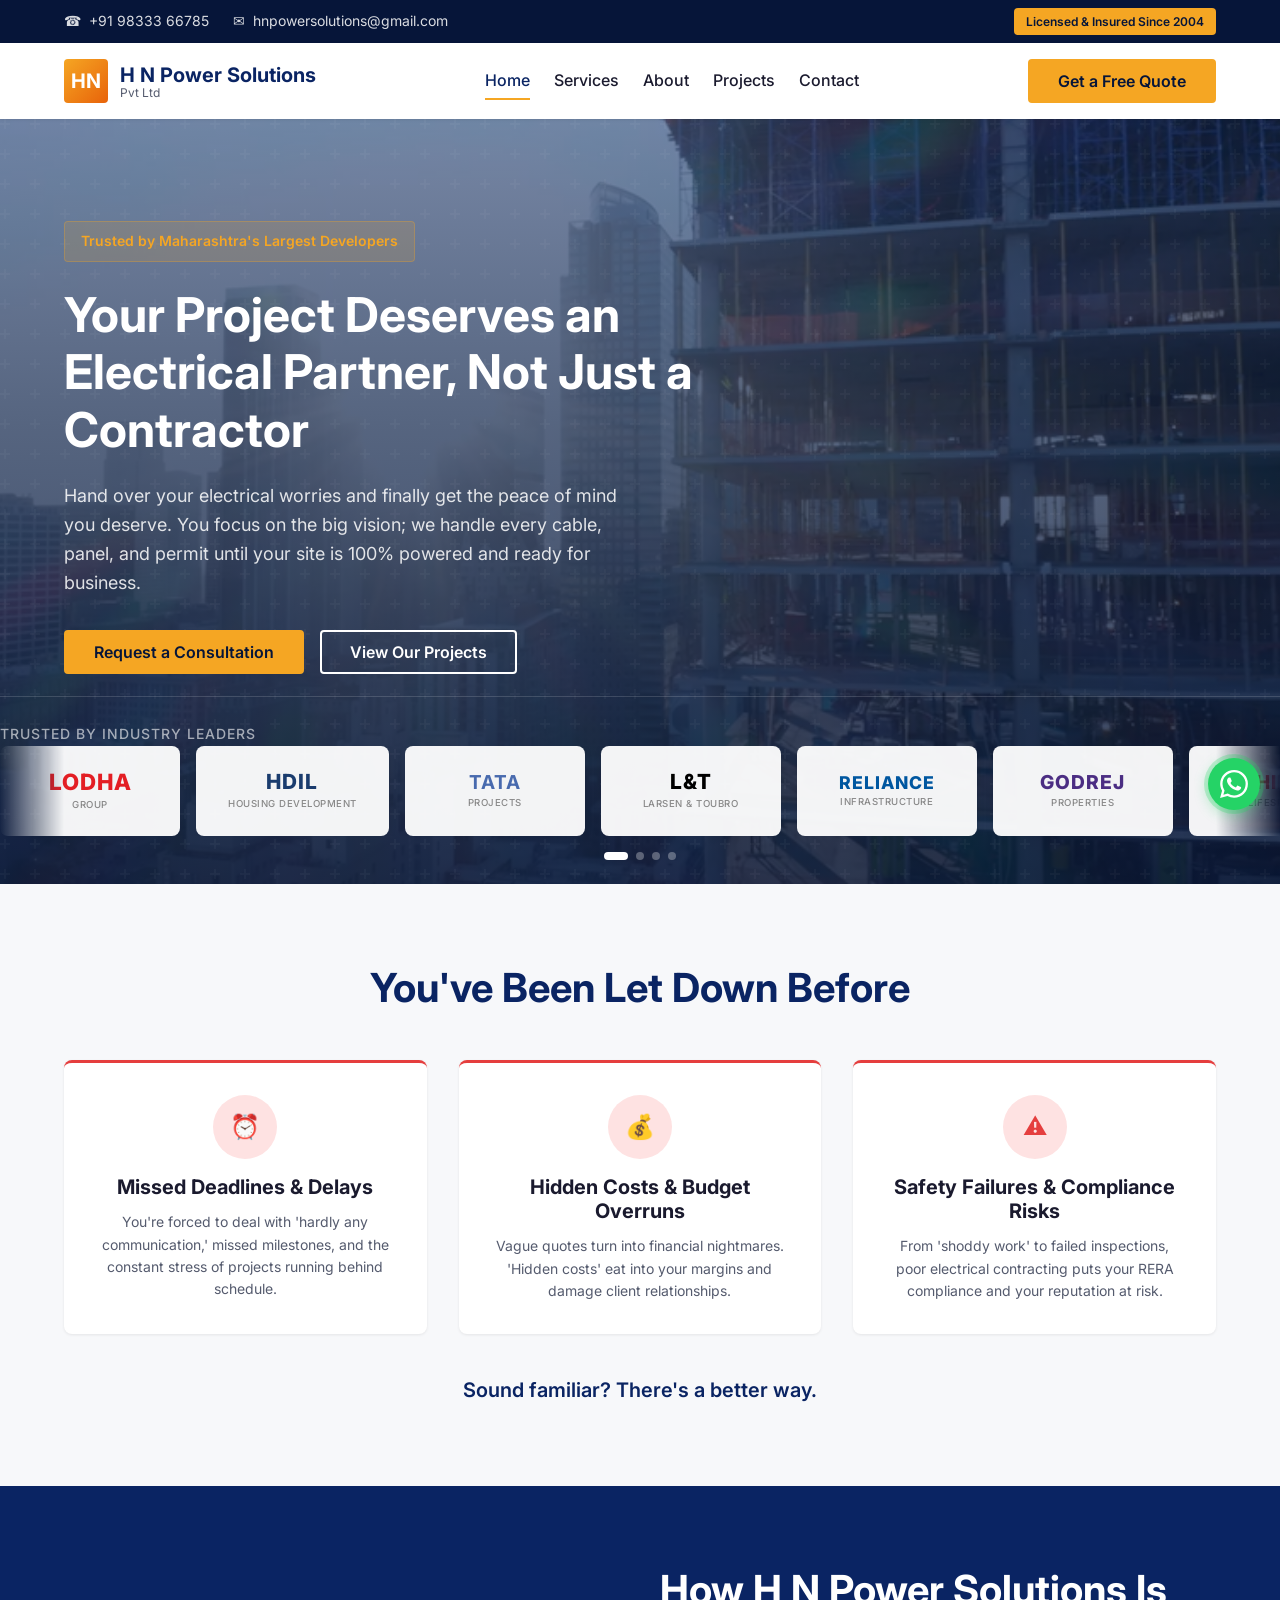
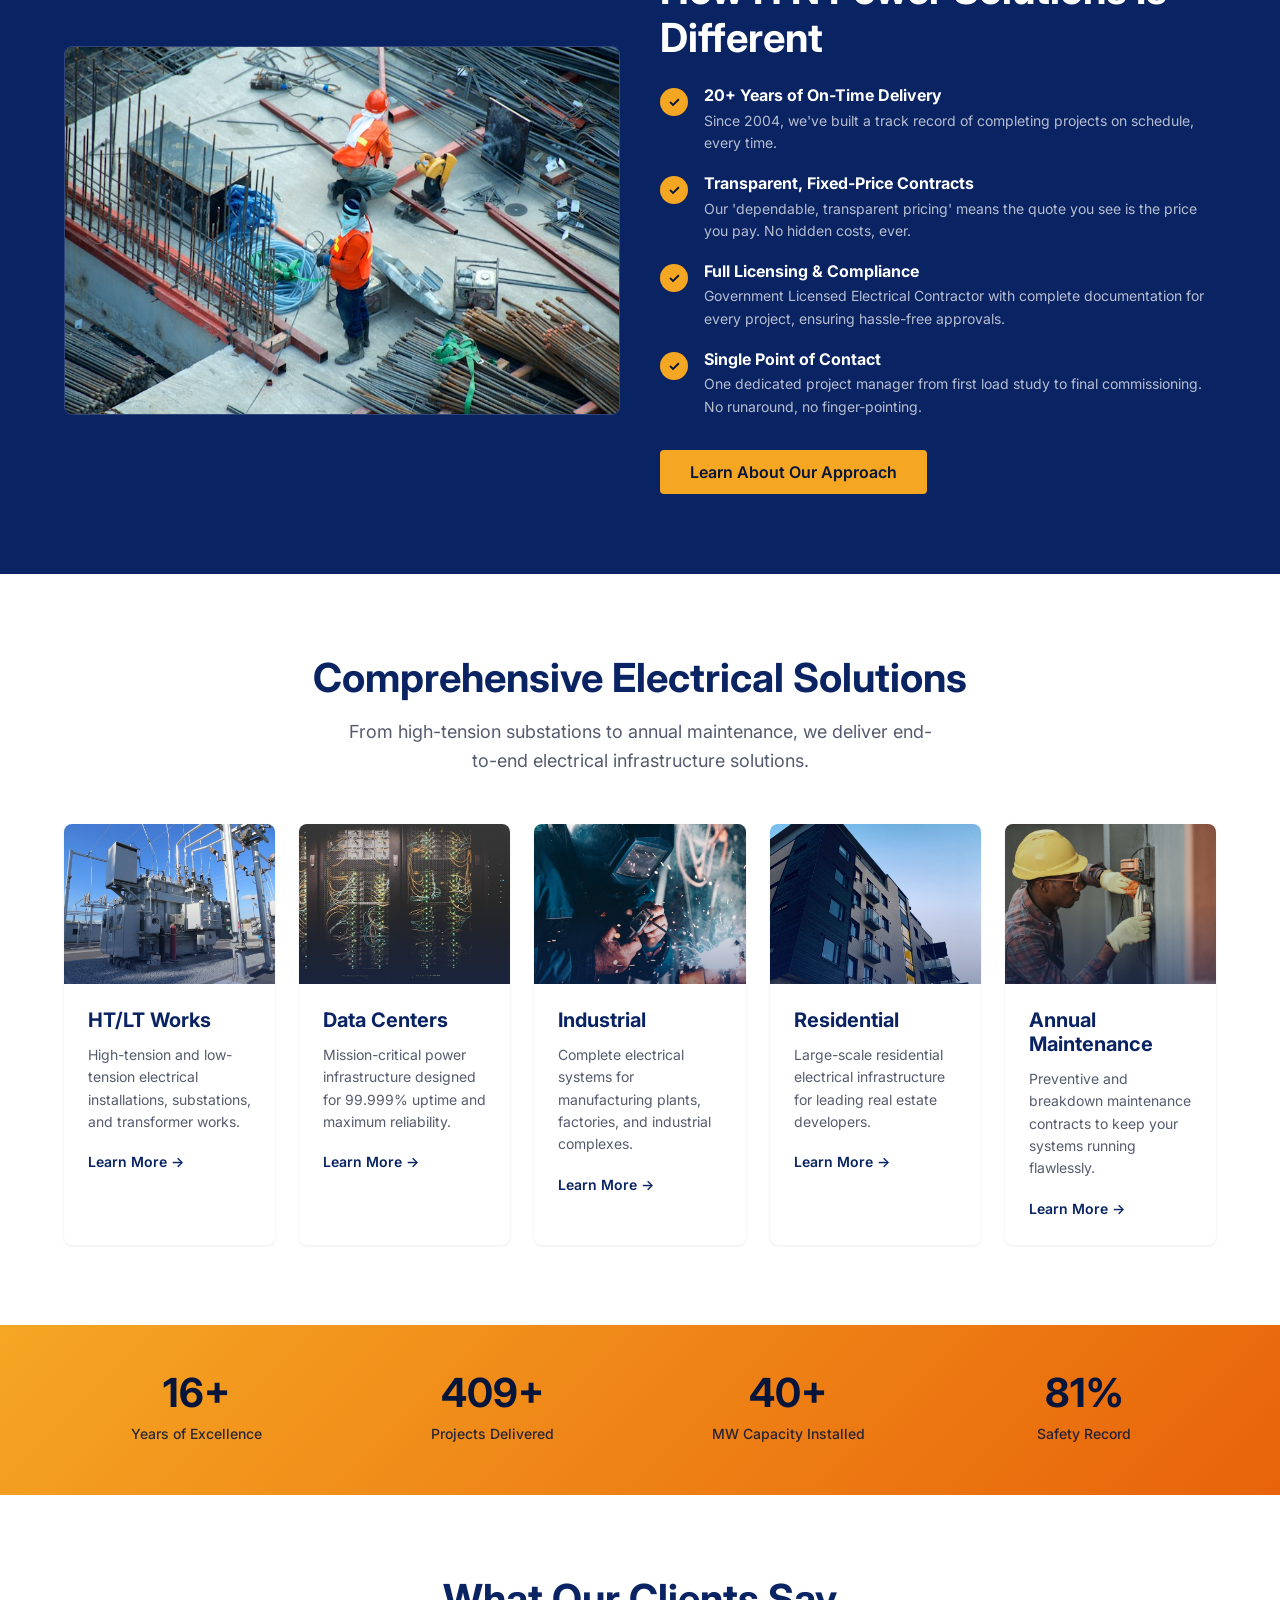
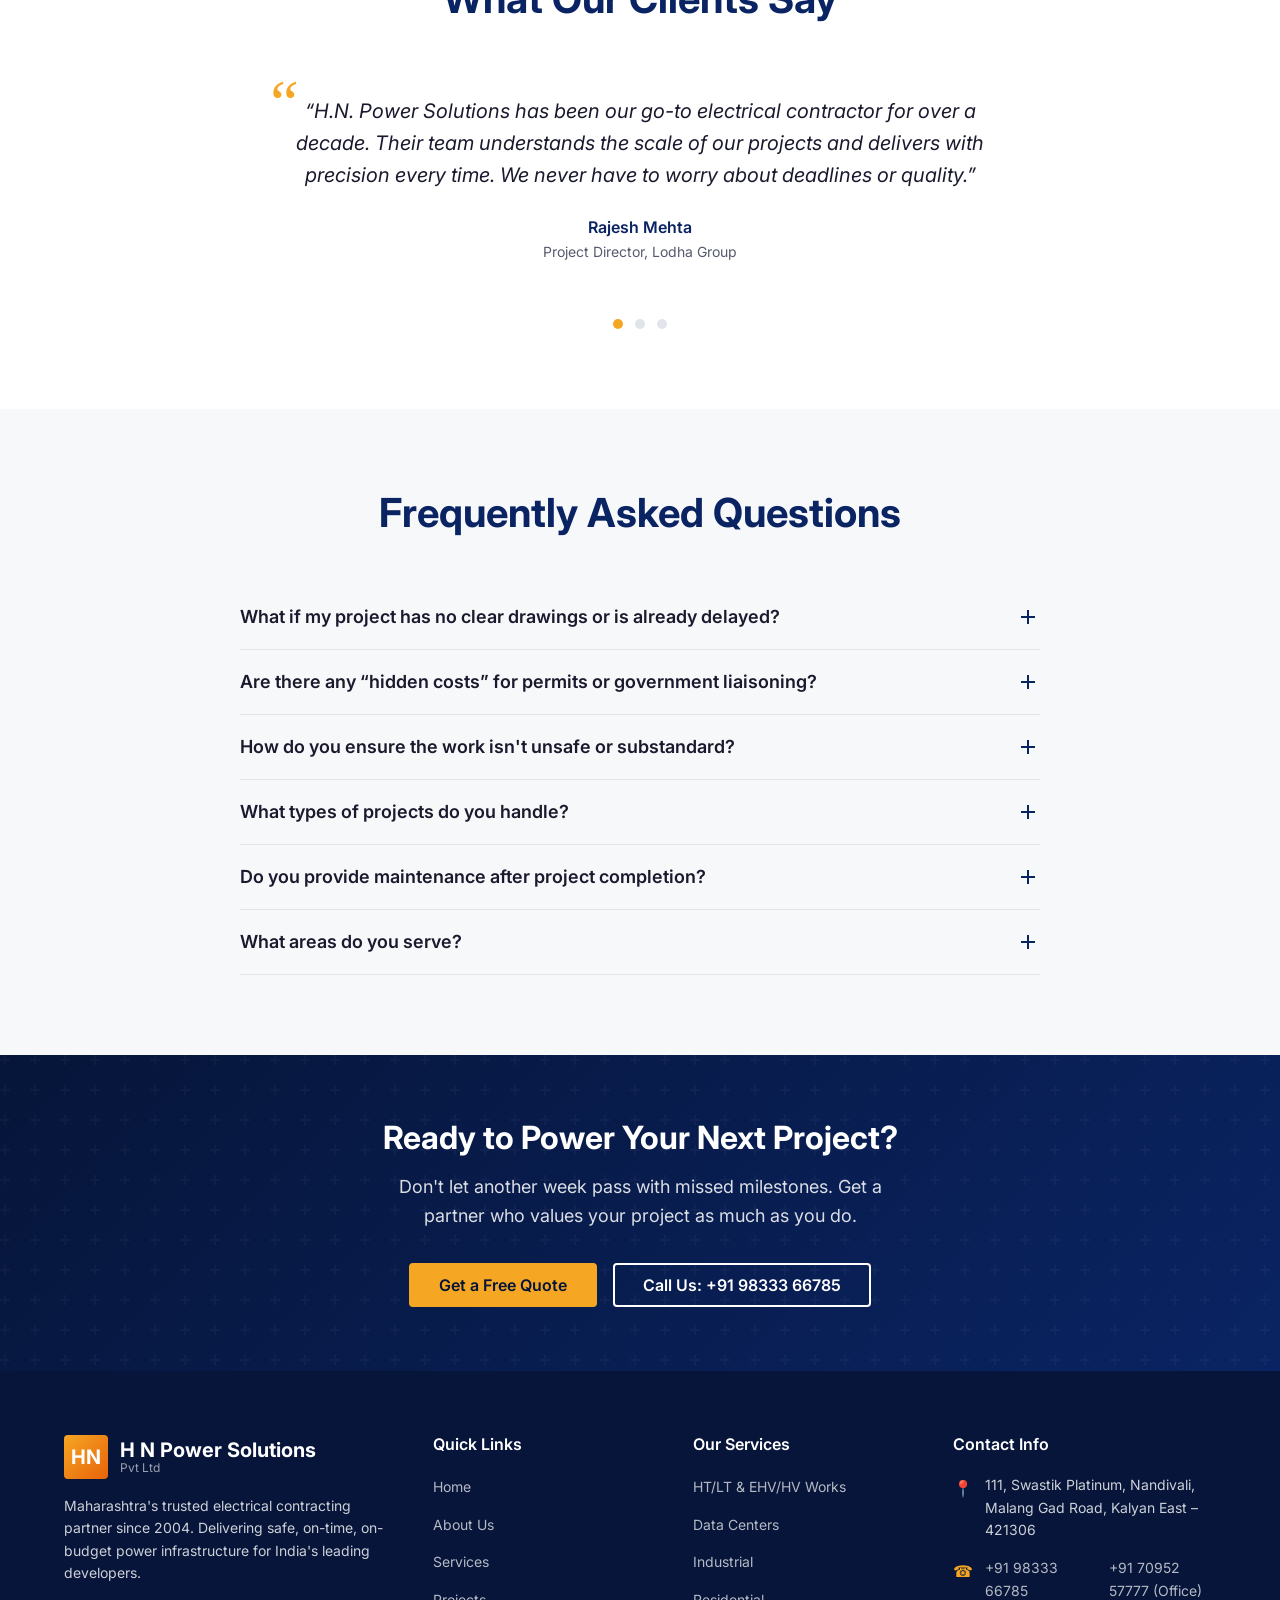
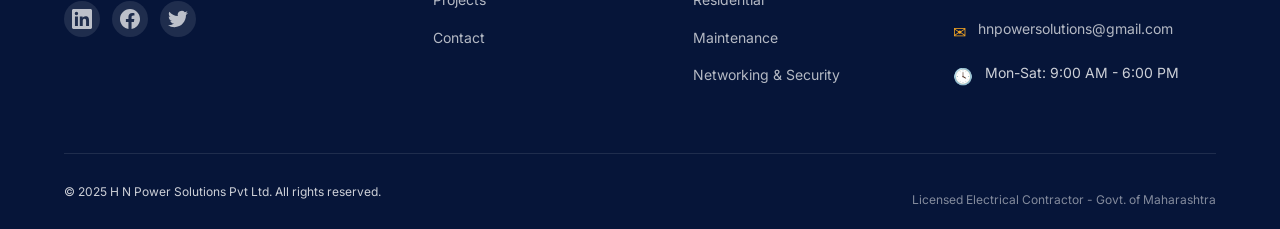
==== commit 282a58d6: "video added" ====
--- a/index.html
+++ b/index.html
@@ -147,12 +147,16 @@
          4. HERO SECTION
          ============================================ -->
     <section class="hero" data-animate>
-      <div class="hero__bg" role="img" aria-label="Electrical infrastructure project"></div>
+      <div class="hero__bg" role="img" aria-label="Electrical infrastructure project">
+        <video class="hero__video" autoplay muted loop playsinline webkit-playsinline="true" disablepictureinpicture preload="auto" poster="images/hero-video-poster.png">
+          <source src="images/hero-video.mp4" type="video/mp4">
+        </video>
+      </div>
       <div class="container">
         <div class="hero__content">
           <span class="hero__eyebrow">Trusted by Maharashtra's Largest Developers</span>
           <h1 class="hero__title">Your Project Deserves an Electrical Partner, Not Just a Contractor</h1>
-          <p class="hero__subtitle">Hand over your electrical worries and finally get the peace of mind you deserve. You focus on the big vision; we handle every cable, panel, and permit until your site is 100% powered and ready for business.</p>
+          <p class="hero__subtitle"><span class="hero__subtitle--full">Hand over your electrical worries and finally get the peace of mind you deserve. You focus on the big vision; we handle every cable, panel, and permit until your site is 100% powered and ready for business.</span><span class="hero__subtitle--short">20+ years powering Maharashtra's biggest projects. From cables to commissioning — we handle it all.</span></p>
           <div class="hero__actions">
             <a href="contact.html" class="btn btn--primary">Request a Consultation</a>
             <a href="projects.html" class="btn btn--outline">View Our Projects</a>
@@ -632,7 +636,17 @@
   </div>
 
   <!-- ============================================
-       14. BACK TO TOP BUTTON
+       14. WHATSAPP FLOATING BUTTON
+       ============================================ -->
+  <a href="https://wa.me/919833366785?text=Hi%2C%20I%27m%20interested%20in%20your%20electrical%20services" class="whatsapp-float" target="_blank" rel="noopener" aria-label="Chat on WhatsApp">
+    <span class="whatsapp-float__icon">
+      <svg viewBox="0 0 24 24" xmlns="http://www.w3.org/2000/svg"><path d="M17.472 14.382c-.297-.149-1.758-.867-2.03-.967-.273-.099-.471-.148-.67.15-.197.297-.767.966-.94 1.164-.173.199-.347.223-.644.075-.297-.15-1.255-.463-2.39-1.475-.883-.788-1.48-1.761-1.653-2.059-.173-.297-.018-.458.13-.606.134-.133.298-.347.446-.52.149-.174.198-.298.298-.497.099-.198.05-.371-.025-.52-.075-.149-.669-1.612-.916-2.207-.242-.579-.487-.5-.669-.51-.173-.008-.371-.01-.57-.01-.198 0-.52.074-.792.372-.272.297-1.04 1.016-1.04 2.479 0 1.462 1.065 2.875 1.213 3.074.149.198 2.096 3.2 5.077 4.487.709.306 1.262.489 1.694.625.712.227 1.36.195 1.871.118.571-.085 1.758-.719 2.006-1.413.248-.694.248-1.289.173-1.413-.074-.124-.272-.198-.57-.347m-5.421 7.403h-.004a9.87 9.87 0 01-5.031-1.378l-.361-.214-3.741.982.998-3.648-.235-.374a9.86 9.86 0 01-1.51-5.26c.001-5.45 4.436-9.884 9.888-9.884 2.64 0 5.122 1.03 6.988 2.898a9.825 9.825 0 012.893 6.994c-.003 5.45-4.437 9.884-9.885 9.884m8.413-18.297A11.815 11.815 0 0012.05 0C5.495 0 .16 5.335.157 11.892c0 2.096.547 4.142 1.588 5.945L.057 24l6.305-1.654a11.882 11.882 0 005.683 1.448h.005c6.554 0 11.89-5.335 11.893-11.893a11.821 11.821 0 00-3.48-8.413z"/></svg>
+    </span>
+    <span class="whatsapp-float__label">Chat with us</span>
+  </a>
+
+  <!-- ============================================
+       15. BACK TO TOP BUTTON
        ============================================ -->
   <button class="back-to-top" aria-label="Back to top">&uarr;</button>
 
--- a/css/style.css
+++ b/css/style.css
@@ -523,16 +523,31 @@
 .hero__bg {
   position: absolute;
   inset: 0;
-  background: url('../images/hero-bg.jpg') center center / cover no-repeat;
   z-index: 0;
-  animation: kenBurns 25s ease-in-out infinite;
+  overflow: hidden;
+  background: url('../images/hero-video-poster.png') center center / cover no-repeat;
+}
+
+.hero__video {
+  position: absolute;
+  top: 0;
+  left: 0;
+  width: 100%;
+  height: 100%;
+  object-fit: cover;
+  object-position: center center;
 }
 
 .hero__bg::before {
   content: '';
   position: absolute;
   inset: 0;
-  background: linear-gradient(135deg, rgba(10,36,99,0.7) 0%, rgba(6,21,57,0.75) 100%);
+  background: linear-gradient(
+    to bottom,
+    rgba(10,36,99,0.55) 0%,
+    rgba(8,28,72,0.68) 40%,
+    rgba(6,21,57,0.82) 100%
+  );
   z-index: 1;
 }
 
@@ -544,12 +559,6 @@
   z-index: 2;
 }
 
-@keyframes kenBurns {
-  0% { transform: scale(1); }
-  50% { transform: scale(1.1); }
-  100% { transform: scale(1); }
-}
-
 .hero .container {
   position: relative;
   z-index: 3;
@@ -573,6 +582,43 @@
   font-weight: 600;
   margin-bottom: var(--space-6);
   border: 1px solid rgba(245,166,35,0.3);
+  animation: eyebrowGlow 2.5s ease-in-out infinite, heroFadeUp 0.8s ease-out 0.2s both;
+}
+
+
+@keyframes eyebrowGlow {
+  0%, 100% {
+    box-shadow: 0 0 5px rgba(245,166,35,0.2), 0 0 10px rgba(245,166,35,0.1);
+    border-color: rgba(245,166,35,0.3);
+    background-color: rgba(245,166,35,0.15);
+  }
+  50% {
+    box-shadow: 0 0 12px rgba(245,166,35,0.4), 0 0 24px rgba(245,166,35,0.2);
+    border-color: rgba(245,166,35,0.6);
+    background-color: rgba(245,166,35,0.25);
+  }
+}
+
+@keyframes heroFadeUp {
+  from {
+    opacity: 0;
+    transform: translateY(20px);
+  }
+  to {
+    opacity: 1;
+    transform: translateY(0);
+  }
+}
+
+@keyframes heroSlideIn {
+  from {
+    opacity: 0;
+    transform: translateX(-15px);
+  }
+  to {
+    opacity: 1;
+    transform: translateX(0);
+  }
 }
 
 .hero__title {
@@ -580,6 +626,7 @@
   color: #fff;
   margin-bottom: var(--space-6);
   font-weight: 700;
+  animation: heroFadeUp 0.8s ease-out 0.35s both;
 }
 
 .hero__subtitle {
@@ -588,12 +635,23 @@
   margin-bottom: var(--space-8);
   line-height: var(--lh-body);
   max-width: 560px;
+  animation: heroFadeUp 0.8s ease-out 0.5s both;
+}
+
+.hero__subtitle--short {
+  display: none;
+}
+
+@media (max-width: 575px) {
+  .hero__subtitle--full { display: none; }
+  .hero__subtitle--short { display: inline; }
 }
 
 .hero__actions {
   display: flex;
   gap: var(--space-4);
   flex-wrap: wrap;
+  animation: heroFadeUp 0.8s ease-out 0.65s both;
 }
 
 .hero__clients {
@@ -603,6 +661,7 @@
   padding-bottom: var(--space-6);
   border-top: 1px solid rgba(255,255,255,0.15);
   width: 100%;
+  animation: heroFadeUp 0.8s ease-out 0.8s both;
 }
 
 .hero__clients-label {
@@ -1939,59 +1998,204 @@
 
 .contact-info h2 {
   font-size: var(--fs-xl);
+  margin-bottom: var(--space-2);
+}
+
+.contact-info__intro {
+  font-size: var(--fs-sm);
+  color: var(--color-text-light);
   margin-bottom: var(--space-6);
-}
-
-.contact-info__item {
-  display: flex;
-  gap: var(--space-4);
+  line-height: 1.5;
+}
+
+/* --- Contact Action Cards --- */
+.contact-actions {
+  display: flex;
+  flex-direction: column;
+  gap: 0.75rem;
   margin-bottom: var(--space-6);
 }
 
-.contact-info__icon {
+.contact-action-card {
+  display: flex;
+  align-items: center;
+  gap: 0.85rem;
+  padding: 1rem 1.15rem;
+  border-radius: var(--radius-md);
+  border: 1px solid var(--color-border);
+  background: #fff;
+  text-decoration: none;
+  color: var(--color-text);
+  transition: all 0.3s ease;
+  position: relative;
+  overflow: hidden;
+}
+
+.contact-action-card::before {
+  content: '';
+  position: absolute;
+  left: 0;
+  top: 0;
+  bottom: 0;
+  width: 4px;
+  border-radius: 4px 0 0 4px;
+  transition: width 0.3s ease;
+}
+
+.contact-action-card--call::before { background: var(--color-primary); }
+.contact-action-card--office::before { background: #6366f1; }
+.contact-action-card--whatsapp::before { background: #25D366; }
+.contact-action-card--email::before { background: var(--color-accent); }
+
+.contact-action-card:hover {
+  transform: translateX(4px);
+  box-shadow: 0 4px 20px rgba(0,0,0,0.08);
+  border-color: transparent;
+}
+
+.contact-action-card:hover::before {
+  width: 5px;
+}
+
+.contact-action-card__icon {
   width: 44px;
   height: 44px;
-  border-radius: var(--radius-sm);
-  background-color: rgba(245,166,35,0.1);
-  color: var(--color-accent);
+  border-radius: 50%;
   display: flex;
   align-items: center;
   justify-content: center;
   flex-shrink: 0;
-  font-size: var(--fs-lg);
-}
-
-.contact-info__text h4 {
-  font-size: var(--fs-sm);
-  margin-bottom: var(--space-1);
-}
-
-.contact-info__text p,
-.contact-info__text a {
-  font-size: var(--fs-sm);
+  transition: transform 0.3s ease;
+}
+
+.contact-action-card__icon svg {
+  width: 20px;
+  height: 20px;
+}
+
+.contact-action-card--call .contact-action-card__icon {
+  background: rgba(10,36,99,0.08);
+  color: var(--color-primary);
+}
+.contact-action-card--office .contact-action-card__icon {
+  background: rgba(99,102,241,0.08);
+  color: #6366f1;
+}
+.contact-action-card--whatsapp .contact-action-card__icon {
+  background: rgba(37,211,102,0.1);
+  color: #25D366;
+}
+.contact-action-card--email .contact-action-card__icon {
+  background: rgba(245,166,35,0.1);
+  color: var(--color-accent);
+}
+
+.contact-action-card:hover .contact-action-card__icon {
+  transform: scale(1.1);
+}
+
+.contact-action-card__body {
+  flex: 1;
+  min-width: 0;
+}
+
+.contact-action-card__label {
+  display: block;
+  font-size: 0.7rem;
+  font-weight: 600;
+  text-transform: uppercase;
+  letter-spacing: 0.5px;
   color: var(--color-text-light);
-}
-
-.contact-info__text a:hover {
-  color: var(--color-accent);
-}
-
+  margin-bottom: 0.15rem;
+}
+
+.contact-action-card__value {
+  display: block;
+  font-size: 0.95rem;
+  font-weight: 600;
+  color: var(--color-text);
+  margin-bottom: 0.1rem;
+}
+
+.contact-action-card__hint {
+  display: block;
+  font-size: 0.72rem;
+  color: var(--color-text-muted);
+}
+
+.contact-action-card__arrow {
+  font-size: 1.25rem;
+  color: var(--color-text-muted);
+  transition: transform 0.3s ease, color 0.3s ease;
+  flex-shrink: 0;
+}
+
+.contact-action-card:hover .contact-action-card__arrow {
+  transform: translateX(3px);
+  color: var(--color-primary);
+}
+
+/* Specific hover glow per card type */
+.contact-action-card--call:hover { box-shadow: 0 4px 20px rgba(10,36,99,0.12); }
+.contact-action-card--office:hover { box-shadow: 0 4px 20px rgba(99,102,241,0.12); }
+.contact-action-card--whatsapp:hover { box-shadow: 0 4px 20px rgba(37,211,102,0.15); }
+.contact-action-card--email:hover { box-shadow: 0 4px 20px rgba(245,166,35,0.15); }
+
+/* --- Office Details Card --- */
+.contact-office-card {
+  background: var(--color-bg-light);
+  border-radius: var(--radius-md);
+  padding: 1rem 1.15rem;
+  margin-bottom: var(--space-6);
+  display: flex;
+  flex-direction: column;
+  gap: 0.75rem;
+}
+
+.contact-office-card__row {
+  display: flex;
+  align-items: flex-start;
+  gap: 0.75rem;
+}
+
+.contact-office-card__row svg {
+  flex-shrink: 0;
+  margin-top: 2px;
+}
+
+.contact-office-card__row strong {
+  display: block;
+  font-size: 0.8rem;
+  font-weight: 600;
+  color: var(--color-text);
+  margin-bottom: 0.1rem;
+}
+
+.contact-office-card__row p {
+  font-size: 0.82rem;
+  color: var(--color-text-light);
+  line-height: 1.45;
+  margin: 0;
+}
+
+/* --- Map --- */
 .contact-map {
-  margin-top: var(--space-8);
+  margin-bottom: var(--space-6);
   border-radius: var(--radius-md);
   overflow: hidden;
-  height: 250px;
+  height: 220px;
+  border: 1px solid var(--color-border);
   background-color: var(--color-bg-light);
-  display: flex;
-  align-items: center;
-  justify-content: center;
-  color: var(--color-text-muted);
-  font-size: var(--fs-sm);
-  border: 1px solid var(--color-border);
-}
-
+}
+
+.contact-map iframe {
+  width: 100%;
+  height: 100%;
+  display: block;
+}
+
+/* --- Licensed Badge --- */
 .contact-licensed {
-  margin-top: var(--space-8);
   padding: var(--space-4);
   background-color: rgba(45,143,78,0.05);
   border: 1px solid rgba(45,143,78,0.2);
@@ -2003,6 +2207,12 @@
   color: var(--color-success);
   font-weight: 500;
 }
+
+/* --- Staggered entrance for action cards --- */
+.contact-action-card:nth-child(1) { animation: heroFadeUp 0.5s ease-out 0.1s both; }
+.contact-action-card:nth-child(2) { animation: heroFadeUp 0.5s ease-out 0.2s both; }
+.contact-action-card:nth-child(3) { animation: heroFadeUp 0.5s ease-out 0.3s both; }
+.contact-action-card:nth-child(4) { animation: heroFadeUp 0.5s ease-out 0.4s both; }
 
 /* ============================================
    18. STICKY MOBILE CTA BAR
@@ -2019,21 +2229,21 @@
     left: 0;
     right: 0;
     background-color: var(--color-primary-dark);
-    padding: var(--space-3) var(--space-4);
-    gap: var(--space-3);
+    padding: 0.4rem 0.75rem;
+    gap: 0.5rem;
     z-index: 1000;
-    box-shadow: 0 -4px 20px rgba(0,0,0,0.2);
+    box-shadow: 0 -2px 12px rgba(0,0,0,0.2);
   }
 
   .mobile-cta .btn {
     flex: 1;
     justify-content: center;
-    padding: 0.75rem;
-    font-size: var(--fs-sm);
+    padding: 0.55rem;
+    font-size: 0.8rem;
   }
 
   body {
-    padding-bottom: 70px;
+    padding-bottom: 54px;
   }
 }
 
@@ -2080,7 +2290,131 @@
 }
 
 /* ============================================
-   20. ANIMATIONS
+   20. WHATSAPP FLOATING BUTTON
+   ============================================ */
+.whatsapp-float {
+  position: fixed;
+  bottom: 90px;
+  right: 20px;
+  z-index: 998;
+  display: flex;
+  flex-direction: row-reverse;
+  align-items: center;
+  gap: 0;
+  cursor: pointer;
+  text-decoration: none;
+}
+
+.whatsapp-float__icon {
+  width: 52px;
+  height: 52px;
+  border-radius: 50%;
+  background-color: #25D366;
+  display: flex;
+  align-items: center;
+  justify-content: center;
+  box-shadow: 0 4px 14px rgba(37,211,102,0.4);
+  transition: transform 0.3s ease, box-shadow 0.3s ease;
+  animation: whatsappPulse 2s ease-in-out infinite;
+  position: relative;
+  z-index: 2;
+}
+
+.whatsapp-float__icon svg {
+  width: 28px;
+  height: 28px;
+  fill: #fff;
+}
+
+.whatsapp-float__icon::before {
+  content: '';
+  position: absolute;
+  inset: -4px;
+  border-radius: 50%;
+  background: rgba(37,211,102,0.25);
+  animation: whatsappRing 2s ease-in-out infinite;
+  z-index: -1;
+}
+
+.whatsapp-float:hover .whatsapp-float__icon {
+  transform: scale(1.1);
+  box-shadow: 0 6px 20px rgba(37,211,102,0.5);
+  animation: none;
+}
+
+.whatsapp-float:hover .whatsapp-float__icon::before {
+  animation: none;
+  opacity: 0;
+}
+
+/* Tooltip label */
+.whatsapp-float__label {
+  background-color: #fff;
+  color: #333;
+  font-size: 0.8rem;
+  font-weight: 600;
+  padding: 0.4rem 0.75rem;
+  border-radius: 6px;
+  box-shadow: 0 2px 10px rgba(0,0,0,0.12);
+  white-space: nowrap;
+  opacity: 0;
+  transform: translateX(8px);
+  transition: opacity 0.3s ease, transform 0.3s ease;
+  pointer-events: none;
+  margin-left: 0.5rem;
+}
+
+.whatsapp-float:hover .whatsapp-float__label {
+  opacity: 1;
+  transform: translateX(0);
+}
+
+@keyframes whatsappPulse {
+  0%, 100% {
+    transform: scale(1);
+    box-shadow: 0 4px 14px rgba(37,211,102,0.4);
+  }
+  50% {
+    transform: scale(1.05);
+    box-shadow: 0 6px 20px rgba(37,211,102,0.55);
+  }
+}
+
+@keyframes whatsappRing {
+  0%, 100% {
+    transform: scale(1);
+    opacity: 0.4;
+  }
+  50% {
+    transform: scale(1.35);
+    opacity: 0;
+  }
+}
+
+/* Mobile adjustments */
+@media (max-width: 767px) {
+  .whatsapp-float {
+    bottom: 62px;
+    right: 14px;
+  }
+
+  .whatsapp-float__icon {
+    width: 46px;
+    height: 46px;
+  }
+
+  .whatsapp-float__icon svg {
+    width: 24px;
+    height: 24px;
+  }
+
+  .whatsapp-float__label {
+    display: none;
+  }
+}
+
+/* ============================================
+   21. ANIMATIONS
    ============================================ */
 [data-animate] {
   opacity: 0;
@@ -2116,156 +2450,526 @@
 /* Mobile-specific fixes */
 @media (max-width: 575px) {
   html {
-    scroll-padding-top: 70px;
-  }
-
+    scroll-padding-top: 60px;
+  }
+
+  .container {
+    padding: 0 1rem;
+  }
+
+  /* --- Header: slim --- */
+  .header .container {
+    padding-top: 0.5rem;
+    padding-bottom: 0.5rem;
+  }
+
+  .header__logo {
+    font-size: 0.9rem;
+    gap: 0.4rem;
+  }
+
+  .logo-icon {
+    width: 32px;
+    height: 32px;
+    font-size: 0.85rem;
+  }
+
+  .header__logo .logo-sub {
+    font-size: 0.6rem;
+  }
+
+  /* --- Hero: compact, animated, no wasted space --- */
   .hero {
     min-height: auto;
-    padding: var(--space-12) 0 var(--space-8);
+    padding: 1rem 0 0;
+    display: flex;
+    flex-direction: column;
+    justify-content: flex-start;
+  }
+
+  .hero .container {
+    padding-top: 1.5rem;
+  }
+
+  .hero__bg::before {
+    background: linear-gradient(
+      to bottom,
+      rgba(8,28,72,0.45) 0%,
+      rgba(8,28,72,0.62) 40%,
+      rgba(4,16,48,0.88) 100%
+    );
+  }
+
+  .hero__video {
+    object-position: 65% center;
+  }
+
+  /* Staggered entrance animations */
+  .hero__eyebrow {
+    font-size: 0.65rem;
+    padding: 0.3rem 0.75rem;
+    margin-bottom: 0.6rem;
+    background-color: rgba(245,166,35,0.2);
+    border-color: rgba(245,166,35,0.4);
+    animation: eyebrowGlow 2.5s ease-in-out infinite, heroFadeUp 0.7s ease-out 0.2s both;
   }
 
   .hero__title {
-    font-size: var(--fs-2xl);
+    font-size: 1.55rem;
+    margin-bottom: 0.5rem;
+    line-height: 1.22;
+    letter-spacing: -0.02em;
+    animation: heroFadeUp 0.7s ease-out 0.4s both;
   }
 
   .hero__subtitle {
-    font-size: var(--fs-base);
-  }
-
-  .hero__eyebrow {
-    font-size: var(--fs-xs);
+    font-size: 0.85rem;
+    margin-bottom: 1.2rem;
+    line-height: 1.5;
+    color: rgba(255,255,255,0.92);
+    animation: heroFadeUp 0.7s ease-out 0.6s both;
   }
 
   .hero__actions {
     flex-direction: column;
+    gap: 0;
+    animation: heroFadeUp 0.7s ease-out 0.8s both;
   }
 
   .hero__actions .btn {
     width: 100%;
     text-align: center;
+    padding: 0.75rem 1rem;
+    font-size: 0.9rem;
+    border-radius: 6px;
+  }
+
+  .hero__actions .btn--outline {
+    display: none;
   }
 
   .hero__clients {
-    margin-top: var(--space-8);
-    padding-top: var(--space-6);
+    margin-top: 1rem;
+    padding: 0.65rem 0 0.5rem;
+    border-top: 1px solid rgba(255,255,255,0.12);
+    animation: heroFadeUp 0.7s ease-out 1s both;
+  }
+
+  .hero__clients-label {
+    font-size: 0.6rem;
+    letter-spacing: 1px;
+    margin-bottom: 0.4rem;
+    color: rgba(255,255,255,0.5);
+  }
+
+  .logo-carousel__track {
+    gap: 0.5rem;
   }
 
   .logo-card {
-    min-width: 120px;
-    height: 65px;
-    padding: var(--space-3) var(--space-4);
+    min-width: 100px;
+    height: 52px;
+    padding: 0.3rem 0.5rem;
+    border-radius: 6px;
+    background: rgba(255,255,255,0.95);
+    box-shadow: 0 1px 4px rgba(0,0,0,0.1);
   }
 
   .logo-card__text {
-    font-size: 1rem !important;
+    font-size: 0.75rem !important;
   }
 
   .logo-card__sub {
-    font-size: 0.5rem;
-  }
-
+    font-size: 0.4rem;
+  }
+
+  .logo-carousel__dots {
+    margin-top: 0.4rem;
+  }
+
+  .logo-carousel__dot {
+    width: 5px;
+    height: 5px;
+  }
+
+  .logo-carousel__dot--active {
+    width: 16px;
+  }
+
+  /* --- All sections: tight --- */
   .section {
-    padding: var(--space-10) 0;
+    padding: 1.75rem 0;
+  }
+
+  .section__header {
+    margin-bottom: 1.25rem;
   }
 
   .section__header h2 {
-    font-size: var(--fs-xl);
+    font-size: 1.2rem;
+    letter-spacing: -0.01em;
   }
 
   .section__header p {
-    font-size: var(--fs-base);
+    font-size: 0.8rem;
+    margin-top: 0.3rem;
+    line-height: 1.5;
+  }
+
+  /* --- Problem cards: clean vertical --- */
+  .problems__grid {
+    gap: 0.6rem;
   }
 
   .problem-card {
-    padding: var(--space-6);
+    padding: 0.85rem 1rem;
+    text-align: left;
+    border-top: none;
+    border-left: 3px solid #E53E3E;
+    border-radius: 0 8px 8px 0;
+  }
+
+  .problem-card__icon {
+    display: none;
+  }
+
+  .problem-card h3 {
+    font-size: 0.85rem;
+    margin-bottom: 0.2rem;
+    color: var(--color-text);
+  }
+
+  .problem-card p {
+    font-size: 0.78rem;
+    line-height: 1.5;
+    color: var(--color-text-light);
+  }
+
+  .problems__cta {
+    margin-top: 1rem;
+    font-size: 0.85rem;
+  }
+
+  /* --- Solution section --- */
+  .solution__grid {
+    gap: 1.25rem;
+  }
+
+  .solution__image {
+    max-height: 180px;
+    border-radius: 8px;
+  }
+
+  .solution__content h2 {
+    font-size: 1.2rem;
+    margin-bottom: 0.75rem;
+  }
+
+  .solution__list {
+    gap: 0.75rem;
+    margin-bottom: 1.25rem;
+  }
+
+  .solution__item {
+    gap: 0.6rem;
+  }
+
+  .solution__check {
+    width: 22px;
+    height: 22px;
+    font-size: 0.6rem;
+    margin-top: 1px;
   }
 
   .solution__item-text h4 {
-    font-size: var(--fs-sm);
+    font-size: 0.82rem;
+    margin-bottom: 0.1rem;
+  }
+
+  .solution__item-text p {
+    font-size: 0.75rem;
+    line-height: 1.45;
+    color: rgba(255,255,255,0.8);
+  }
+
+  .solution__content .btn {
+    font-size: 0.82rem;
+    padding: 0.6rem 1.25rem;
+  }
+
+  /* --- Service cards: horizontal compact --- */
+  .services__grid {
+    gap: 0.6rem;
+  }
+
+  .service-card {
+    display: flex;
+    flex-direction: row;
+    align-items: stretch;
+    border-radius: 8px;
+  }
+
+  .service-card:hover {
+    transform: none;
+  }
+
+  .service-card__image {
+    height: auto;
+    width: 90px;
+    min-height: 80px;
+    flex-shrink: 0;
+    border-radius: 8px 0 0 8px;
+  }
+
+  .service-card__body {
+    padding: 0.65rem 0.75rem;
+    display: flex;
+    flex-direction: column;
+    justify-content: center;
+  }
+
+  .service-card__body h3 {
+    font-size: 0.85rem;
+    margin-bottom: 0.1rem;
+  }
+
+  .service-card__body p {
+    font-size: 0.72rem;
+    margin-bottom: 0;
+    line-height: 1.4;
+    display: -webkit-box;
+    -webkit-line-clamp: 2;
+    -webkit-box-orient: vertical;
+    overflow: hidden;
+  }
+
+  .service-card__link {
+    display: none;
+  }
+
+  /* --- Stats bar --- */
+  .stats {
+    padding: 1.5rem 0;
+  }
+
+  .stats__grid {
+    gap: 0.75rem 0.5rem;
   }
 
   .stat__number {
-    font-size: var(--fs-2xl);
+    font-size: 1.5rem;
+    margin-bottom: 0.1rem;
+  }
+
+  .stat__label {
+    font-size: 0.65rem;
+    line-height: 1.3;
+  }
+
+  /* --- Testimonials --- */
+  .testimonials {
+    padding: 1.5rem 0;
   }
 
   .testimonial__quote {
-    font-size: var(--fs-base);
-    padding: 0 var(--space-2);
+    font-size: 0.85rem;
+    padding: 0 0.25rem;
+    line-height: 1.6;
   }
 
   .testimonial__quote::before {
-    font-size: 3rem;
-    top: -1rem;
-    left: -0.25rem;
-  }
-
+    font-size: 2rem;
+    top: -0.5rem;
+    left: -0.15rem;
+  }
+
+  .testimonial__author {
+    font-size: 0.85rem;
+  }
+
+  .testimonial__role {
+    font-size: 0.75rem;
+  }
+
+  /* --- FAQ --- */
   .faq__question {
-    font-size: var(--fs-base);
-    padding: var(--space-4) 0;
+    font-size: 0.85rem;
+    padding: 0.65rem 0;
+  }
+
+  .faq__answer p {
+    font-size: 0.8rem;
+    line-height: 1.55;
+  }
+
+  /* --- CTA banner --- */
+  .cta-banner {
+    padding: 1.75rem 0;
   }
 
   .cta-banner h2 {
-    font-size: var(--fs-xl);
+    font-size: 1.15rem;
+    margin-bottom: 0.4rem;
+  }
+
+  .cta-banner p {
+    font-size: 0.82rem;
+    margin-bottom: 1rem;
+    line-height: 1.5;
   }
 
   .cta-banner__actions {
     flex-direction: column;
     align-items: center;
+    gap: 0.5rem;
   }
 
   .cta-banner__actions .btn {
     width: 100%;
     text-align: center;
-  }
-
+    font-size: 0.82rem;
+    padding: 0.65rem 1rem;
+  }
+
+  /* --- Page hero (inner pages) --- */
   .page-hero {
-    padding: var(--space-10) 0 var(--space-8);
+    padding: 2rem 0 1.5rem;
   }
 
   .page-hero h1 {
-    font-size: var(--fs-2xl);
-  }
-
+    font-size: 1.35rem;
+  }
+
+  /* --- Services page nav --- */
   .service-nav__list {
-    padding: var(--space-3) 0;
+    padding: 0.5rem 0;
   }
 
   .service-detail {
-    padding: var(--space-10) 0;
-  }
-
+    padding: 1.75rem 0;
+  }
+
+  /* --- Projects --- */
   .filter-bar {
     justify-content: flex-start;
     overflow-x: auto;
     flex-wrap: nowrap;
-    padding-bottom: var(--space-2);
+    padding-bottom: 0.5rem;
     -webkit-overflow-scrolling: touch;
   }
 
   .filter-btn {
     flex-shrink: 0;
+    font-size: 0.7rem;
+    padding: 0.35rem 0.6rem;
   }
 
   .featured-project__stats {
     grid-template-columns: repeat(3, 1fr);
-    gap: var(--space-2);
+    gap: 0.5rem;
   }
 
   .featured-project__stat strong {
-    font-size: var(--fs-base);
-  }
-
+    font-size: 0.9rem;
+  }
+
+  /* --- Contact form --- */
   .contact-form {
-    padding: var(--space-6);
+    padding: 1rem;
+  }
+
+  .contact-action-card {
+    padding: 0.8rem 0.9rem;
+    gap: 0.7rem;
+  }
+
+  .contact-action-card__icon {
+    width: 38px;
+    height: 38px;
+  }
+
+  .contact-action-card__icon svg {
+    width: 17px;
+    height: 17px;
+  }
+
+  .contact-action-card__value {
+    font-size: 0.85rem;
+  }
+
+  .contact-action-card__hint {
+    font-size: 0.68rem;
+  }
+
+  .contact-map {
+    height: 180px;
+  }
+
+  .contact-office-card {
+    padding: 0.85rem 1rem;
+  }
+
+  .contact-office-card__row strong {
+    font-size: 0.75rem;
+  }
+
+  .contact-office-card__row p {
+    font-size: 0.78rem;
+  }
+
+  /* --- Footer --- */
+  .footer {
+    padding: 1.75rem 0 0.75rem;
   }
 
   .footer__grid {
-    gap: var(--space-8);
+    gap: 1.25rem;
+    padding-bottom: 1.25rem;
+  }
+
+  .footer__about .header__logo {
+    margin-bottom: 0.5rem;
+  }
+
+  .footer__about > p {
+    font-size: 0.75rem;
+    line-height: 1.5;
+    margin-bottom: 0.5rem;
+  }
+
+  .footer__social a {
+    width: 30px;
+    height: 30px;
+  }
+
+  .footer h4 {
+    font-size: 0.85rem;
+    margin-bottom: 0.4rem;
+  }
+
+  .footer__links li a {
+    font-size: 0.75rem;
+    padding: 0.15rem 0;
+    display: inline-block;
+  }
+
+  .footer__contact-item {
+    font-size: 0.75rem;
+    gap: 0.4rem;
   }
 
   .footer__bottom {
     flex-direction: column;
     text-align: center;
+    gap: 0.25rem;
+    padding-top: 0.75rem;
+    font-size: 0.65rem;
+  }
+
+  /* --- Mobile CTA bar: slimmer --- */
+  .mobile-cta .btn {
+    padding: 0.6rem;
+    font-size: 0.75rem;
   }
 }
 
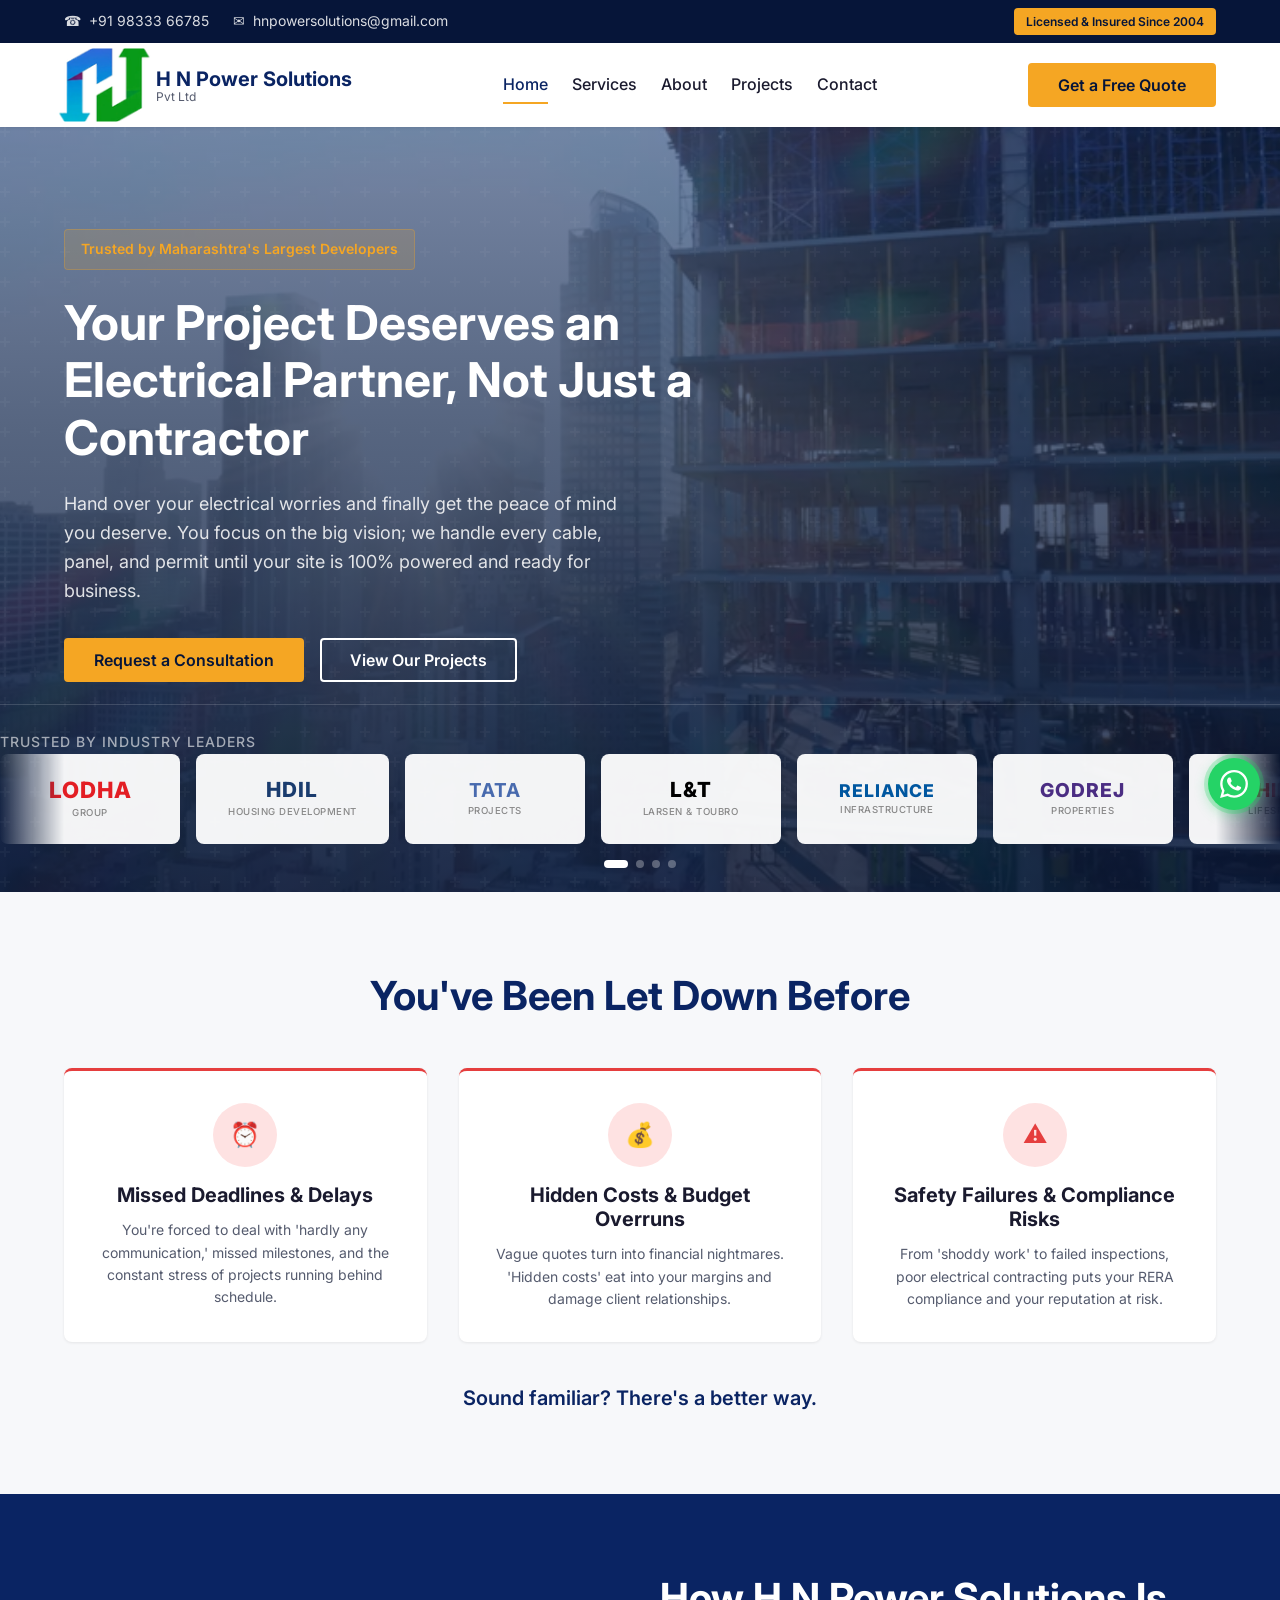
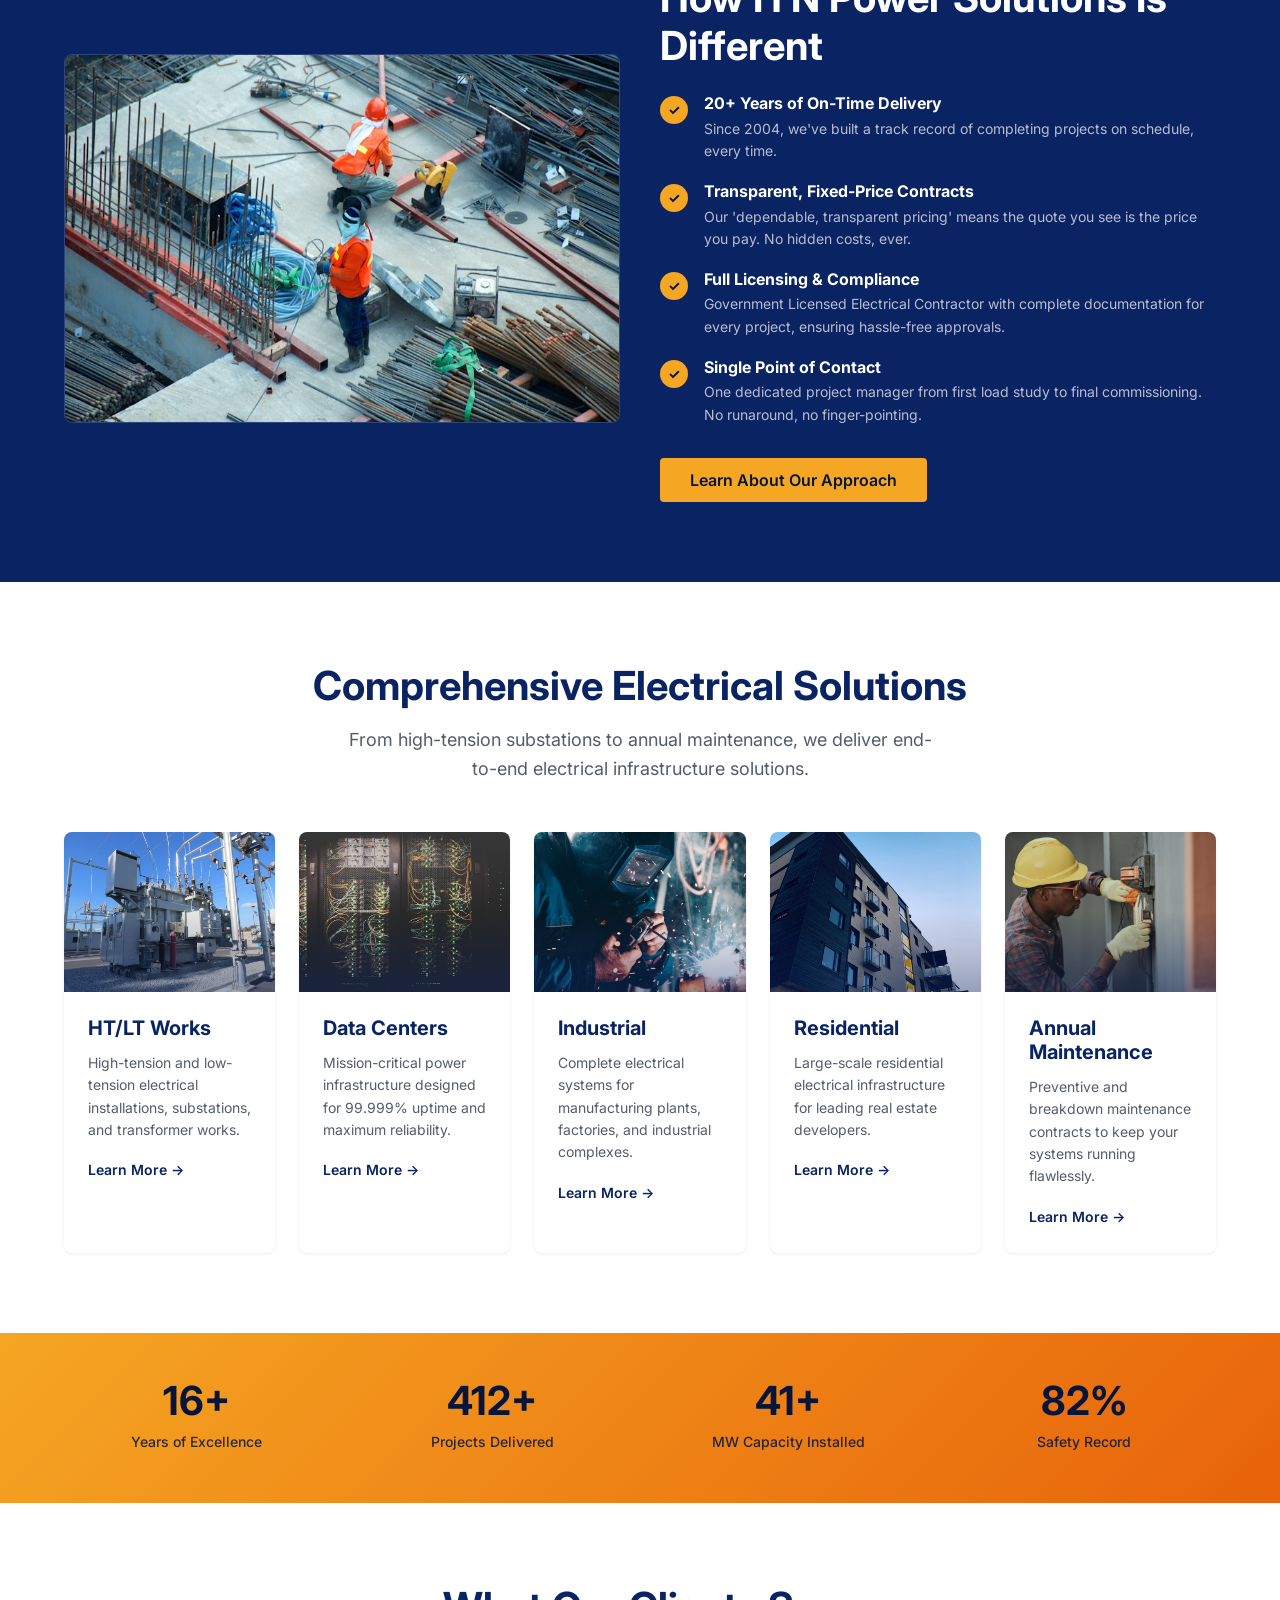
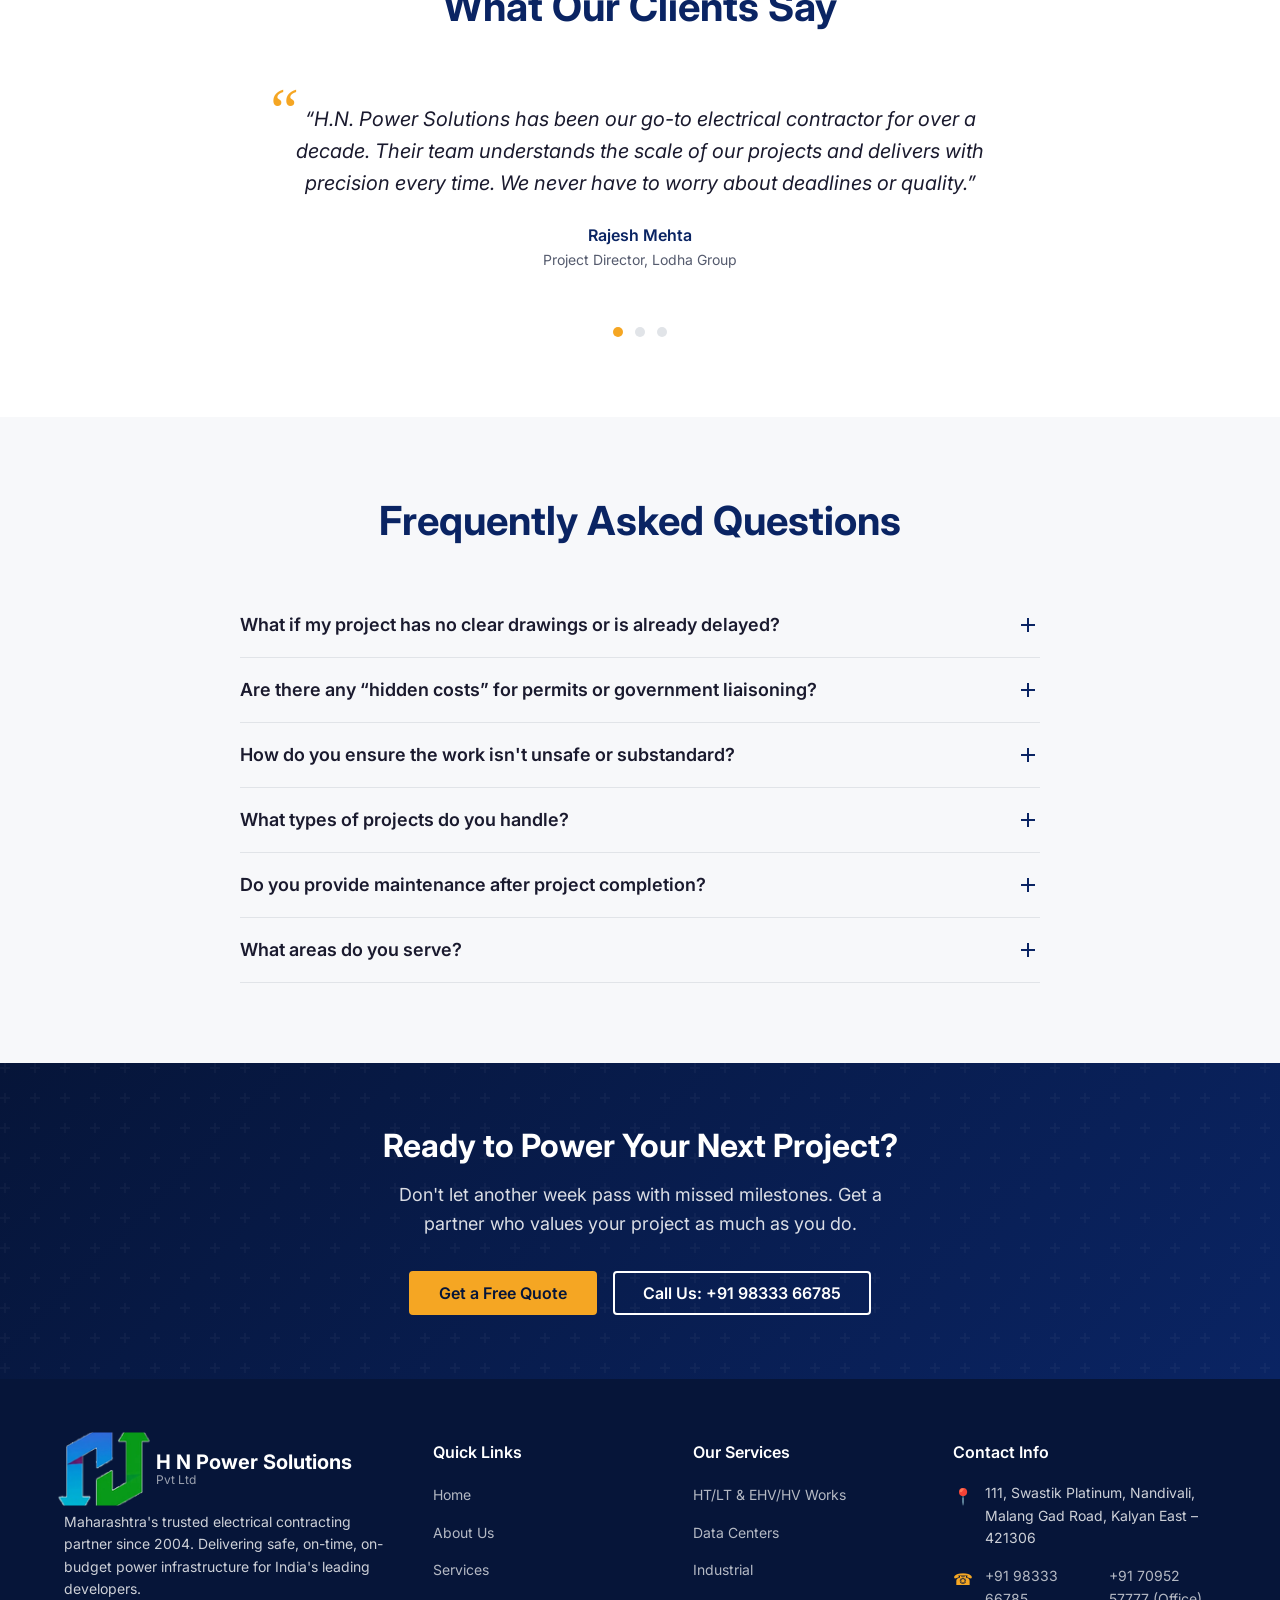
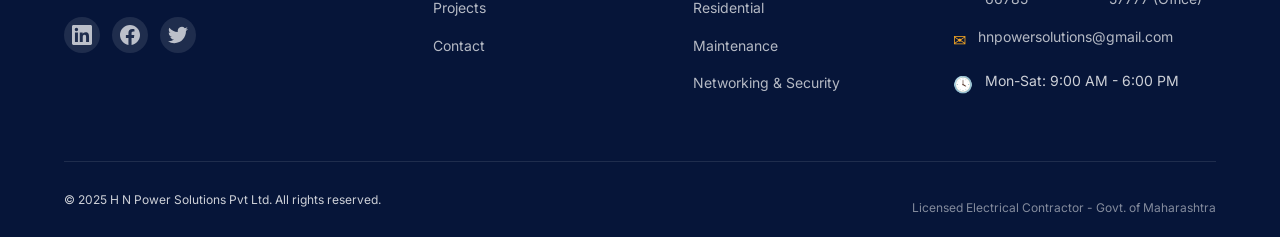
==== commit 152487c9: "Update site styles, favicon, and logo assets Co-Authored-By: Claude Opus 4.6 <noreply@anthropic.com>" ====
--- a/index.html
+++ b/index.html
@@ -112,7 +112,7 @@
   <header class="header" role="banner">
     <div class="container">
       <a href="index.html" class="header__logo" aria-label="H N Power Solutions Home">
-        <span class="logo-icon">HN</span>
+        <video class="logo-icon" autoplay muted loop playsinline webkit-playsinline="true" poster="images/logo-hn.png"><source src="images/logo-animated.mp4" type="video/mp4"></video>
         <span>H N Power Solutions<span class="logo-sub">Pvt Ltd</span></span>
       </a>
       <nav role="navigation" aria-label="Main Navigation">
@@ -562,7 +562,7 @@
       <div class="footer__grid">
         <div class="footer__about">
           <a href="index.html" class="header__logo" aria-label="H N Power Solutions Home">
-            <span class="logo-icon">HN</span>
+            <video class="logo-icon" autoplay muted loop playsinline webkit-playsinline="true" poster="images/logo-hn.png"><source src="images/logo-animated.mp4" type="video/mp4"></video>
             <span>H N Power Solutions<span class="logo-sub">Pvt Ltd</span></span>
           </a>
           <p>Maharashtra's trusted electrical contracting partner since 2004. Delivering safe, on-time, on-budget power infrastructure for India's leading developers.</p>
--- a/css/style.css
+++ b/css/style.css
@@ -337,16 +337,17 @@
 }
 
 .logo-icon {
-  width: 44px;
-  height: 44px;
-  background: linear-gradient(135deg, var(--color-accent), var(--color-secondary));
-  border-radius: var(--radius-sm);
-  display: flex;
-  align-items: center;
-  justify-content: center;
-  color: #fff;
-  font-weight: 700;
-  font-size: var(--fs-lg);
+  width: 52px;
+  height: 52px;
+  object-fit: contain;
+  flex-shrink: 0;
+  background: transparent;
+  border: none;
+  pointer-events: none;
+  clip-path: inset(18% 5% 18% 5%);
+  transform: scale(2.2);
+  transform-origin: center center;
+  margin: 0 14px;
 }
 
 .header__logo span {
@@ -2469,9 +2470,10 @@
   }
 
   .logo-icon {
-    width: 32px;
-    height: 32px;
-    font-size: 0.85rem;
+    width: 38px;
+    height: 38px;
+    transform: scale(2.2);
+    margin: 0 10px;
   }
 
   .header__logo .logo-sub {
